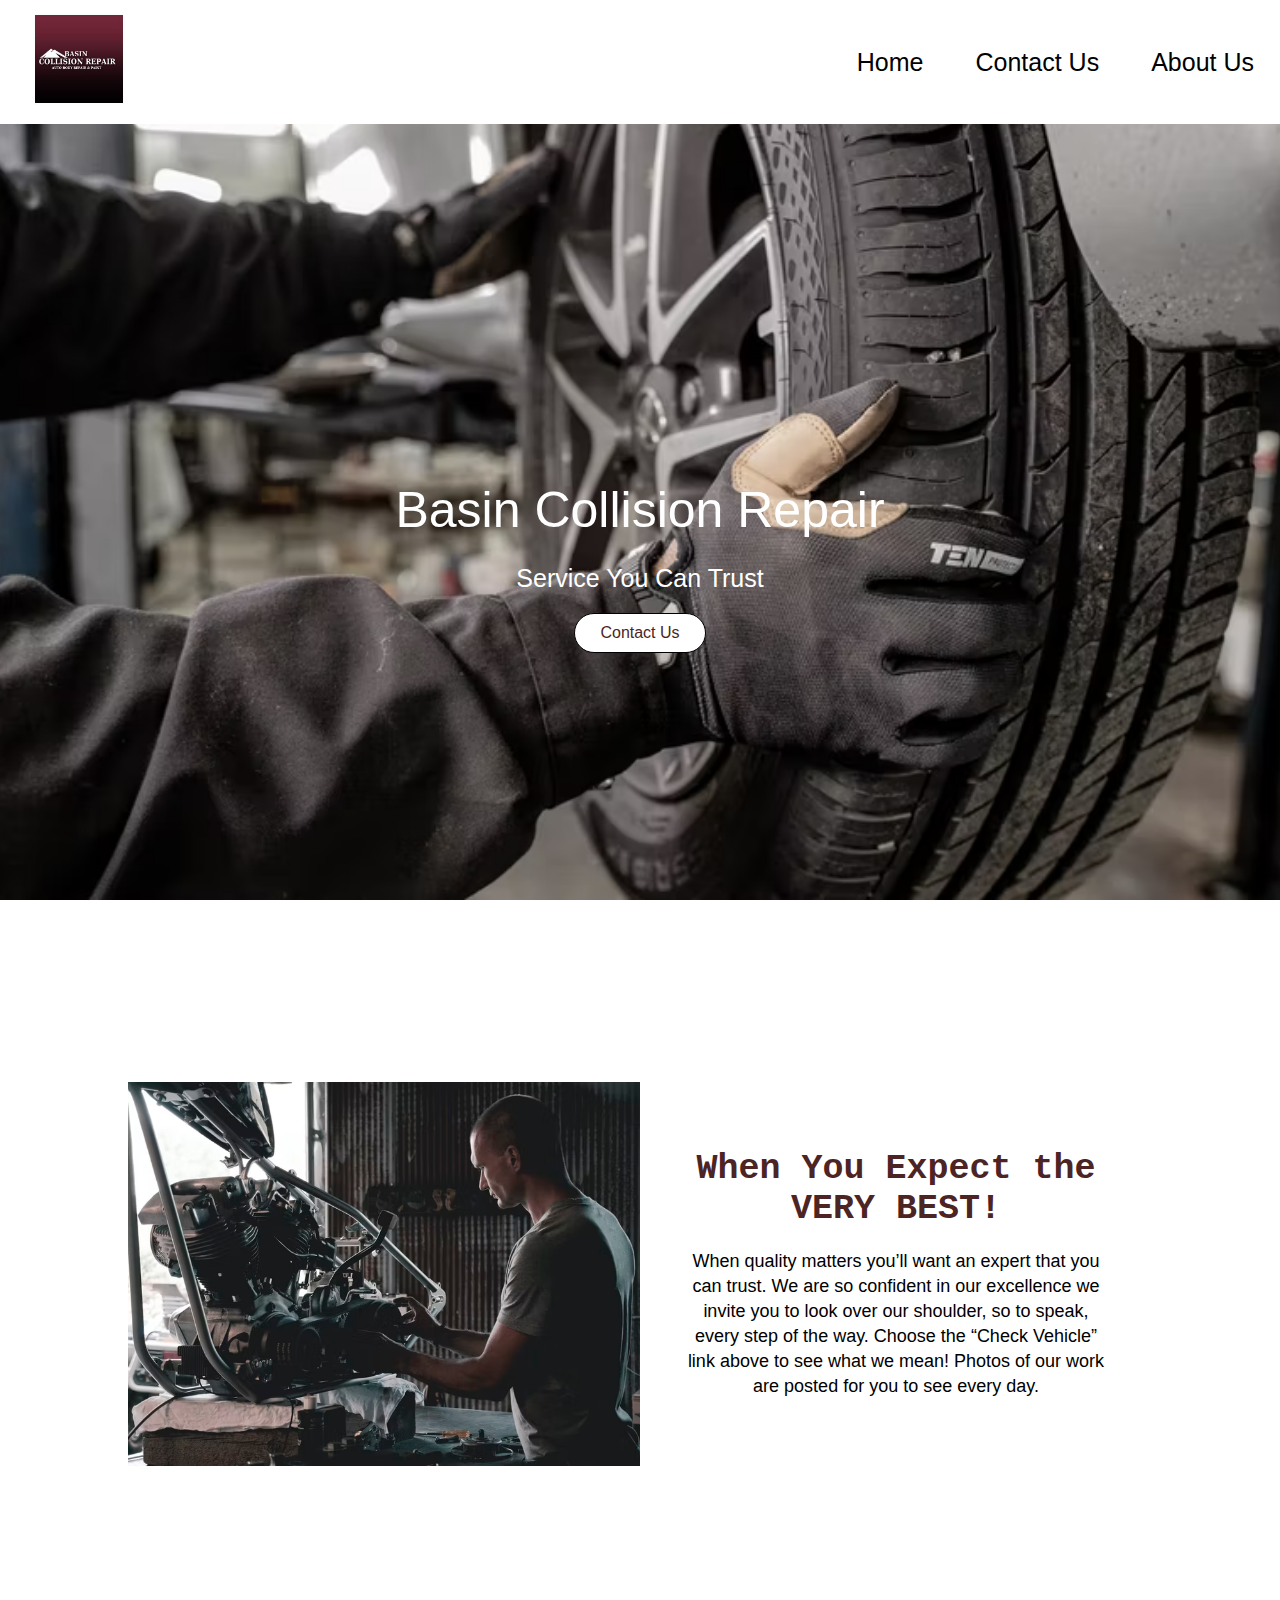
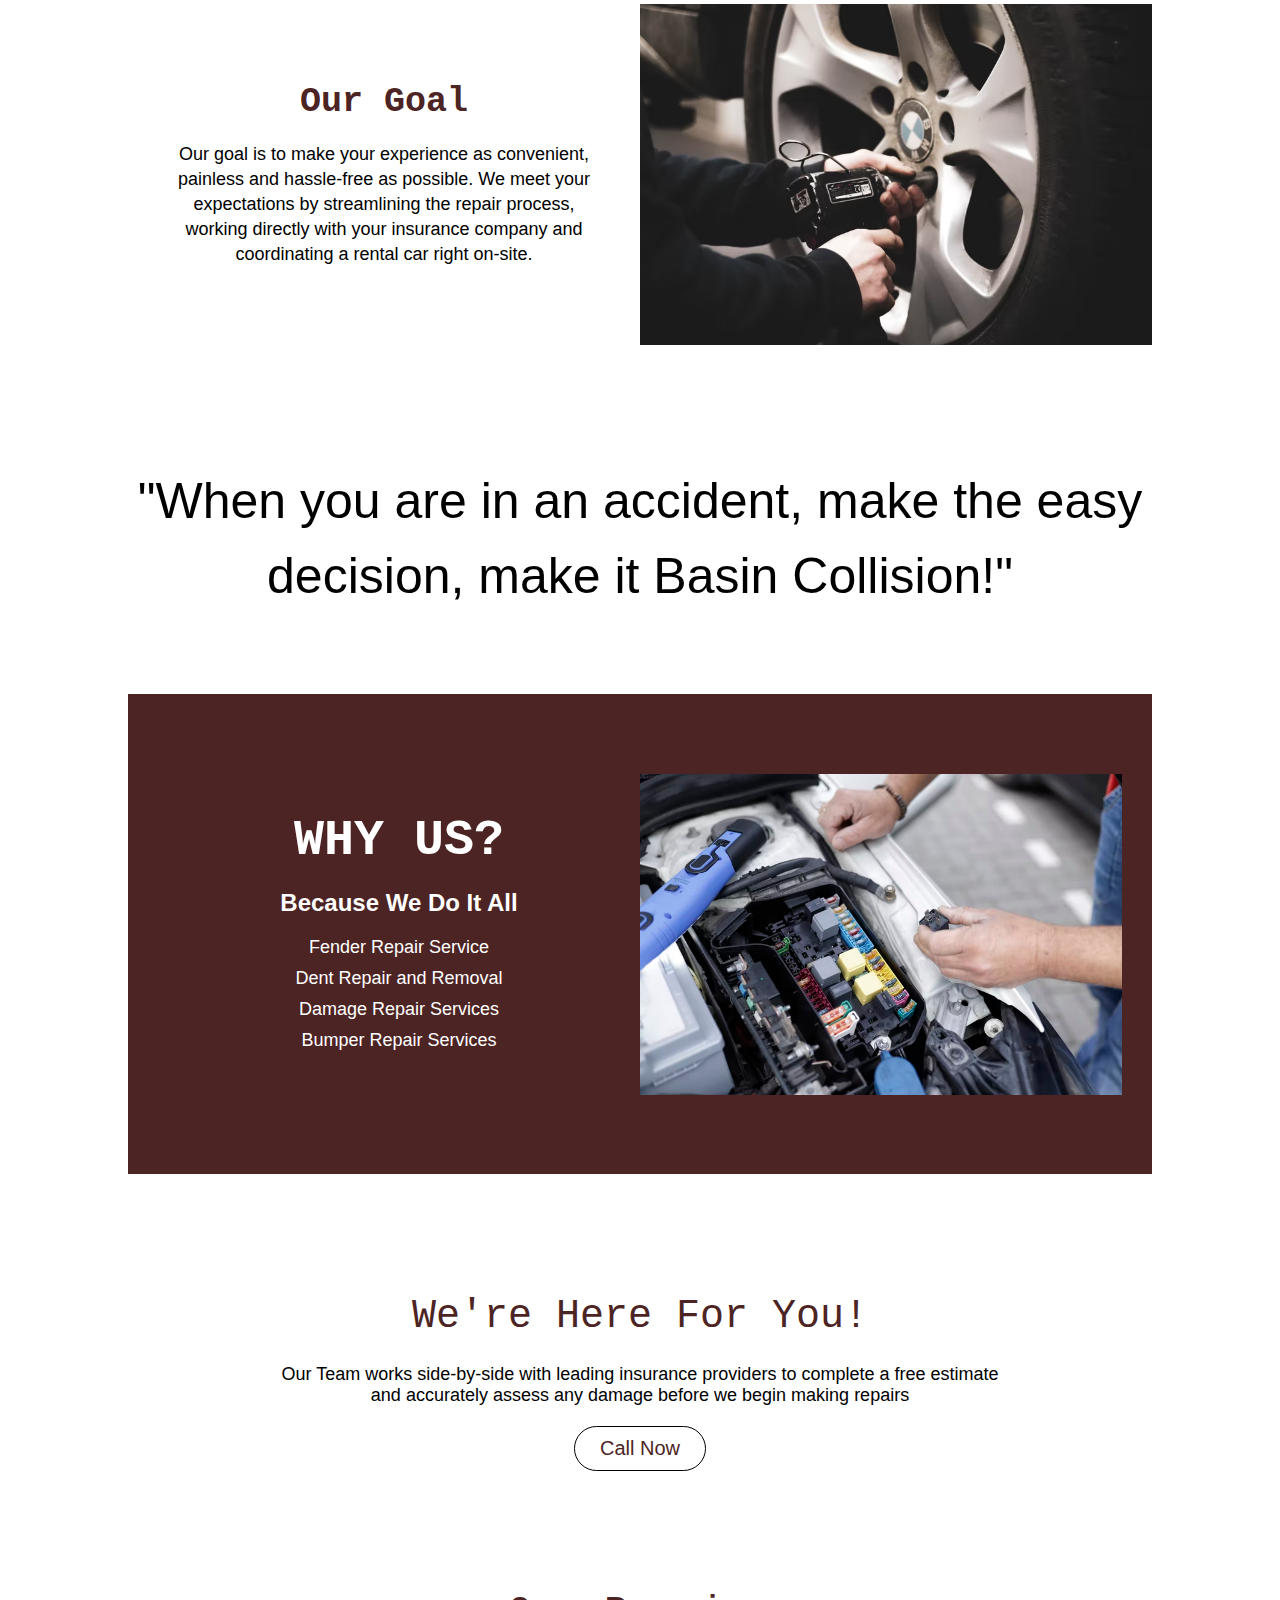
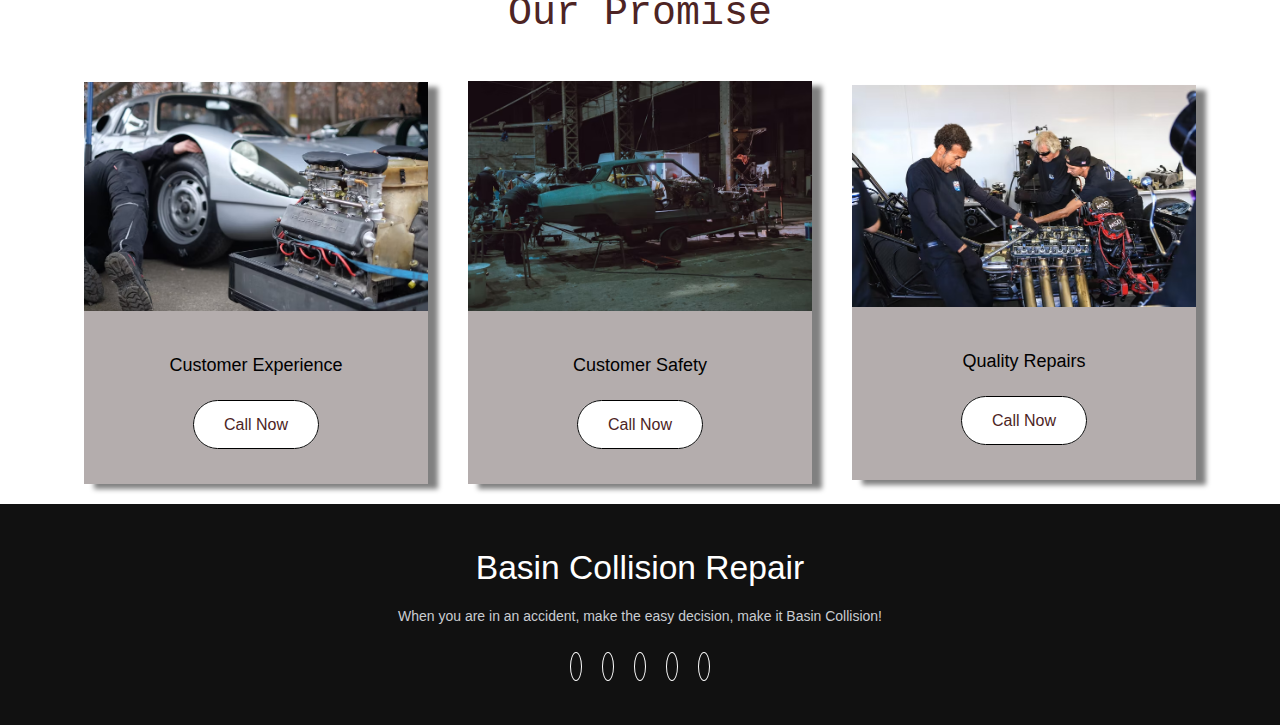
==== index.html @ 4a4c816e "initail start for basin collision" ====
<!DOCTYPE html>
<html lang="en">
<head>
  <meta charset="UTF-8">
  <meta name="viewport" content="width=device-width, initial-scale=1.0">
  <link
      rel="stylesheet"
      href="https://cdnjs.cloudflare.com/ajax/libs/font-awesome/6.0.0-beta3/css/all.min.css"
      integrity="sha512-Fo3rlrZj/k7ujTnHg4CGR2D7kSs0v4LLanw2qksYuRlEzO+tcaEPQogQ0KaoGN26/zrn20ImR1DfuLWnOo7aBA=="
      crossorigin="anonymous"
      referrerpolicy="no-referrer"
    />
  <link rel="stylesheet" href="./style.css">
  <title>Basin Collision</title>
</head>
<body>
    <!-- Navbar Start -->
    <nav class="navbar">
      <div class="brand-title">
        <a href="./index.html"><img src="./images/logo1.jpg" alt="company logo"></a>
      </div>
      <a href="#" class="toggle-button">
        <span class="bar"></span>
        <span class="bar"></span>
        <span class="bar"></span>
      </a>
      <div class="navbar-links">
        <ul>
          <li><a href="./index.html">Home</a></li>
          <li><a href="./contact.html">Contact Us</a></li>
          <li><a href="./contactus.html">About Us</a></li>
        </ul>
      </div>
    </nav>
    <!-- Navbar End -->

    <!-- Hero Start -->

    <section class="hero">
      <div class="hero-text">
        <h1>Basin Collision Repair</h1>
        <h4>Service You Can Trust</h4>
        <a href="./contact.html">Contact Us</a>
      </div>
    </section>

    <!-- Hero End -->

    <!-- Curls Start -->

    <section class="curls">
      <img src="./images/mechanic1.avif" alt="picture of hair extension">
      <div class="curls-text">
        <h2>When You Expect the VERY BEST!</h2>
       <p>
        When quality matters you’ll want an expert that you can trust. We are so confident in our excellence we invite you to look over our shoulder, so to speak, every step of the way. Choose the “Check Vehicle” link above to see what we mean! Photos of our work are posted for you to see every day.
       </p>
      </div>
    </section>

    <!-- Curls End -->

    <!-- Our Story Start -->

    <section class="curls">
      <div class="curls-text">
        <h2>Our Goal</h2>
        <p>
          Our goal is to make your experience as convenient, painless and hassle-free as possible. We meet your expectations by streamlining the repair process, working directly with your insurance company and coordinating a rental car right on-site.
        </p>
      </div>
      <img src="./images/mechanic2.avif" alt="picture of hair extension">
    </section>

    <!-- Our Story End -->
    
    <!-- Mission Start -->

    <section class="mission">
      <h1>
        "When you are in an accident, make the easy decision, make it Basin Collision!"
      </h1>
    </section>

    <!-- Mission End -->


    <!-- Why Us Start -->
    
    <section class="why">
      <div class="why-text">
        <h2>WHY US?</h2>
        <h4>Because We Do It All</h4>
        <ul>
          <li>Fender Repair Service</li>
          <li>Dent Repair and Removal</li>
          <li>Damage Repair Services</li>
          <li>Bumper Repair Services</li>
        </ul>
      </div>
      <img src="./images/mechanic3.avif" alt="extension picture">
    </section>

    <!-- Why Us End -->

    <!-- Uintah Basin Start -->

    <section class="basin">
      <h2>We're Here For You!</h2>
      <p>
        Our Team works side-by-side with leading insurance providers to complete a free estimate and accurately assess any damage before we begin making repairs 
      </p>
      <a href="tel:435-789-7568">Call Now</a>
    </section>

    <!-- Uintah Basin End -->

    <!-- Our Products Start -->
    <h1 class="header">Our Promise</h1>
    <section class="product">
      <div class="products">
        <img src="./images/promise1.avif" alt="">
        <p>Customer Experience</p>
        <a href="tel:435-789-7568">Call Now</a>
      </div>
      <div class="products">
        <img src="./images/promise2.avif" alt="">
        <p>Customer Safety</p>
        <a href="tel:435-789-7568">Call Now</a>
      </div>
      <div class="products">
        <img src="./images/promise3.avif" alt="">
        <p>Quality Repairs</p>
        <a href="tel:435-789-7568">Call Now</a>
      </div>
    </section>

    <!-- Our Products Start -->

    <!-- Start Footer -->

  <footer id="footer">
    <div class="footer-content">
      <h3>Basin Collision Repair</h3>
      <p>
        When you are in an accident, make the easy decision, make it Basin Collision!
      </p>
      <ul class="socials">
        <li><a href="tel:435-789-7568"><i class="fas fa-phone-square-alt"></i></a></li>
        <li><a href="mailto:basincollision@gmail.com"><i class="fas fa-envelope-square"></i></a></li>
        <li><a href="#"><i class="fa-brands fa-instagram-square"></i></a></li>
        <li><a href="https://www.facebook.com/musicforlifeannette"><i class="fab fa-facebook-square"></i></a></li>
        <li><a href="https://www.google.com/maps/place/671+W+100+N,+Vernal,+UT+84078/@40.4567108,-109.5429823,17z/data=!3m1!4b1!4m5!3m4!1s0x8745623e990aa037:0x88b49dbb4429c154!8m2!3d40.4567067!4d-109.5407936"><i class="fas fa-map-marked-alt"></i></a></li>
     </ul>
    </div>

   </div>
  </footer>

  <!-- End Footer -->
  <script src="./app.js"></script>
</body>
</html>
---- style.css ----
@import url(https://fonts.googleapis.com/css?family=Montserrat:400,700);

* {
  margin: 0;
  padding: 0;
  box-sizing: border-box;
  font-family: sans-serif;
}

/* Navbar Responsive */

.navbar {
  display: flex;
  position: relative;
  justify-content: space-between;
  align-items: center;
  background-color: white;
  color: black;
}

.brand-title {
  font-size: 1.5rem;
  margin: 0.5rem;
}

.brand-title img {
  height: auto;
  margin-left: 20px;
  width: 8vw;
}

.navbar-links {
  height: 100%;
}

.navbar-links ul {
  display: flex;
  margin: 0;
  padding: 0;
  font-size: 18px;
}

.navbar-links li {
  list-style: none;
  padding: 10px;
}

.navbar-links li a {
  display: block;
  text-decoration: none;
  color: black;
  padding: 1rem;
  font-weight: 100;
  font-size: 25px;
}

.navbar-links li a:hover {
  color: rgba(0, 0, 0, 0.562);
}

.toggle-button {
  position: absolute;
  top: 2rem;
  right: 2rem;
  display: none;
  flex-direction: column;
  justify-content: space-between;
  width: 30px;
  height: 21px;
}

.toggle-button .bar {
  height: 3px;
  width: 100%;
  background-color: black;
  border-radius: 10px;
}

@media (max-width: 800px) {

  .brand-title img {
    width: 80px;
  }

  .navbar {
    flex-direction: column;
    align-items: flex-start;
  }

  .toggle-button {
    display: flex;
  }

  .navbar-links {
    display: none;
    width: 100%;
  }

  .navbar-links ul {
    width: 100%;
    flex-direction: column;
  }

  .navbar-links ul li {
    text-align: center;
  }

  .navbar-links ul li a {
    padding: 0.5rem 1rem;
  }

  .navbar-links.active {
    display: flex;
  }

  .contact-me {
    flex-wrap: wrap;
  }
  .hero-img h1 {
    font-size: 35px;
  }
}

/* NavBar Responsive End */

/* Hero Image Start */

.hero {
  background-image: url(./images/hero.avif);
  height: 100vh;
  width: auto;
  background-size: cover;
  background-position: center;
  background-attachment: fixed;
  display: flex;
  justify-content: center;
  align-items: center;
}

.hero-text {
  display: flex;
  justify-content: center;
  align-items: center;
  flex-direction: column;
  text-align: center;
}

.hero-text h1 {
  text-align: center;
  font-size: 50px;
  font-weight: 100;
  margin-bottom: 25px;
  color: white;
}

.hero-text h4 {
  text-align: center;
  font-size: 25px;
  font-weight: 100;
  margin-bottom: 20px;
  color: white;
  padding: 0 25px;
}

.hero-text a {
  border: 1px solid black;
  color: rgb(77, 36, 36);
  padding: 10px 25px;
  background-color: white;
  text-decoration: none;
  border-radius: 25px;
  margin-bottom: 15px;
  transition: 1s ease all;
}

.hero-text a:hover {
  color: white;
  background-color: black;
}

@media only screen and (max-width: 800px) {
  .hero {
    background-attachment: scroll;
  }
  .hero-text h1 {
    margin-top: 200px;
    font-size: 40px;
  }
}

/* Hero Image End */

/* Curls Start */

.curls {
  padding: 50px 0;
  width: 80%;
  margin: auto;
  display: flex;
  justify-content: center;
  align-items: center;
  flex: 0 0 auto;
}

.curls img {
  object-fit: contain;
  flex: 1;
  width: 50%;
  height: 400px;
}

.curls-text {
  display: flex;
  justify-content: center;
  align-items: center;
  flex-direction: column;
  flex: 1;
  padding: 0 40px;
  width: 50%;
}

.curls-text h2 {
  font-family: monospace;
  color: 2;
  font-size: 35px;
  margin-bottom: 20px;
  color: rgb(77, 36, 36);
  font-weight: 800;
  text-align: center;
}

.curls-text p {
  font-size: 18px;
  text-align: center;
  line-height: 25px;
}

@media only screen and (max-width: 600px) {
  .curls {
    flex-wrap: wrap;
  }
  .curls img {
    order: 1;
    width: 100%;
    display: block;
  }

  .curls-text {
    order: 2;
    text-align: center;
    width: 100%;
    display: block;
  }

  .curls-text h2 {
    margin-top: 20px;
  }
}

/* Curls End */

/* Mission Start */

.mission {
  display: flex;
  justify-content: center;
  align-items: center;
  width: 80%;
  margin: auto;
  padding: 40px 0;
}

.mission h1 {
  font-size: 50px;
  font-weight: 100;
  white-space: 5px;
  text-align: center;
  line-height: 75px;
}

/* Mission End */

/* Why Start */

.why {
  display: flex;
  justify-content: center;
  align-items: center;
  flex: 0 0 auto;
  width: 80%;
  margin: 40px auto;
  padding: 40px 30px;
  background-color: rgb(77, 36, 36);
}

.why-text {
  color: white;
  flex: 1;
  display: flex;
  justify-content: center;
  align-items: center;
  flex-direction: column;
  width: 50%;
}

.why img {
  flex: 1;
  height: 400px;
  object-fit: contain;
  width: 50%;
}

.why-text h2 {
  font-size: 50px;
  margin-bottom: 20px;
  font-family: monospace;
  text-align: center;
}

.why-text h4 {
  font-size: 24px;
  margin-bottom: 15px;
  text-align: center;
}

.why-text ul {
  list-style: none;
}

.why-text li {
  padding: 5px 0;
  font-size: 18px;
  text-align: center;
}

@media only screen and (max-width: 600px) {
  .why {
    flex-wrap: wrap;
  }

  .why img {
    width: 100%;
    display: block;
    order: 2;
  }

  .why-text {
    width: 100%;
    display: block;
    order: 1;
  }
}

/* Why End */

/* Basin Text Start */

.basin {
  display: flex;
  justify-content: center;
  align-items: center;
  flex-direction: column;
  margin: 40px auto;
  width: 80%;
  padding: 80px 50px;
}

.basin h2 {
  font-family: monospace;
  color: rgb(77, 36, 36);
  font-size: 40px;
  font-weight: 400;
  margin-bottom: 25px;
  text-align: center;
}

.basin p {
  width: 80%;
  font-size: 18px;
  text-align: center;
  margin-bottom: 20px;
}

.basin a {
  font-size: 20px;
  padding: 10px 25px;
  color: rgb(77, 36, 36);
  background-color: white;
  border: 1px solid black;
  border-radius: 25px;
  text-decoration: none;
}

/* Basin Text End */


/* Products Start */

.header {
  font-family: monospace;
  color: rgb(77, 36, 36);
  font-size: 40px;
  font-weight: 400;
  margin-bottom: 25px;
  text-align: center;
}

.product {
  width: 90%;
  margin: auto;
  display: flex;
  justify-content: center;
  align-items: center;
  flex-wrap: wrap;
}

.products {
  min-width: 300px;
  background-color: rgb(180, 173, 173);
  margin: 20px;
  text-align: center;
  flex: 1;
  padding-bottom: 50px;
  box-shadow: 10px 5px 5px grey;
}

.products img {
  width: 100%;
  max-height: 250px;
}

.products p {
  padding: 40px 0;
  font-size: 18px;
}

.products a {
  text-decoration: none;
  padding: 15px 30px;
  border: 1px solid black;
  border-radius: 35px;
  background-color: white;
  color: rgb(77, 36, 36);
}

/* Products End */

/* Before and After Start */

.transformation {
  margin: 40px 0;
}

.transformation h2 {
  font-family: monospace;
  color: rgb(245, 202, 210);
  font-size: 40px;
  font-weight: 400;
  margin-bottom: 25px;
  text-align: center;
}

.transformation h4 {
  font-size: 35px;
  text-align: center;
  font-weight: 200;
}

.transformation-container {
  display: flex;
  justify-content: center;
  align-items: center;
  width: 100%;
  margin: 30px auto;
  flex-wrap: wrap;
  background-color: rgba(245, 202, 210, 0.698);
  width: 80%;
}

.transformation-examples {
  display: flex;
  justify-content: center;
  align-items: center;
  padding: 30px;
  overflow: hidden;
}

.transformation-container img {
  max-width: 250px;
  width: 50%;
  margin: 10px;
  max-height: 300px;
  box-shadow: 10px 5px 5px grey;
}

@media only screen and (max-width: 600px) {
  .transformation-container {
    width: 100%;
  }
}

/* Before and After End */

/* Footer Responsive Start */

footer {
  right: 0;
  background: #111;
  height: auto;
  width: 100vw;
  padding-top: 40px;
  color: #fff;
}

.footer-content {
  display: flex;
  align-items: center;
  justify-content: center;
  flex-direction: column;
  text-align: center;
}

.footer-content h3 {
  font-size: 2.1rem;
  font-weight: 500;
  text-transform: capitalize;
  line-height: 3rem;
}

.footer-content p {
  max-width: 500px;
  margin: 10px auto;
  line-height: 28px;
  font-size: 14px;
  color: #cacdd2;
}

.footer-content p a {
  text-decoration: none;
  color: white;
}

.socials {
  list-style: none;
  display: flex;
  align-items: center;
  justify-content: center;
  margin: 1rem 0 3rem 0;
}

.socials li {
  margin: 0 10px;
}

.socials a {
  text-decoration: none;
  color: #fff;
  border: 1.1px solid white;
  padding: 5px;
  border-radius: 50%;
}

.socials a i {
  font-size: 1.1rem;
  width: 20px;
  transition: color 0.4s ease;
}

.socials a:hover i {
  color: rgb(77, 36, 36);
}

.footer-bottom {
  background: #000;
  width: 100vw;
  padding: 20px;
  padding-bottom: 40px;
  text-align: center;
}

.footer-bottom p {
  float: left;
  font-size: 14px;
  word-spacing: 2px;
  text-transform: capitalize;
}
.footer-bottom p a {
  color: #8943d9;
  font-size: 16px;
  text-decoration: none;
}
.footer-bottom span {
  text-transform: uppercase;
  opacity: 0.4;
  font-weight: 200;
}

/* Footer Responsive End */

/* Gallery HTML page Start */

/* Gallery Images Start */

.gallery {
  display: flex;
  justify-content: center;
  align-items: center;
  width: 90%;
  margin: auto;
  flex-wrap: wrap;
  padding: 20px 0;
}

.gallery img {
  width: 400px;
  height: 400px;
  object-fit: cover;
  padding: 10px 10px;
}

/* Gallery Images End */

/* Gallery HTML page End */


/* Contact Us Page Start */

/* Contact Me Start */

.mapouter {
  display: flex;
  justify-content: center;
  align-items: center;
  overflow: hidden;
  width: 50%;
  padding: 30px 30px;
}

.contact-text {
  text-align: center;
  margin: 40px auto;
  font-size: 40px;
  color: rgb(77, 36, 36);
}

.contact-me {
  margin: auto;
  width: 80%;
  display: flex;
  text-align: center;
  justify-content: center;
  background-color: rgb(77, 36, 36);
  padding: 50px 0;
  margin-bottom: 40px;
}

.contact-me__text {
  display: flex;
  justify-content: center;
  align-items: center;
  flex-direction: column;
  margin: 20px 40px;
  width: 50%;
  color: white;
}

.contact-me__text h4 {
  font-size: 30px;
  margin: 10px 10px;
}

.contact-me__text h5 {
  font-size: 25px;
}

.contact-me__text p {
  font-size: 18px;
  padding: 5px 5px;
}

.contact-me__text a {
  font-size: 18px;
  padding: 5px 0;
  text-decoration: none;
  cursor: pointer;
}

/* Contact Me End */

/* Form Box Start */

.form-text {
  display: flex;
  justify-content: center;
  align-items: center;
  flex-direction: column;
  width: 80%;
  margin: 0 auto 50px auto;
  padding: 20px 0;
  text-align: center;
}

.form-text h1 {
  font-size: 35px;
  margin-bottom: 15px;
  color: rgb(77, 36, 36);
}
.form-text h4 {
  margin-bottom: 10px;
  font-size: 20px;
}
.form-text p {
  text-align: center;
  font-size: 18px;
  margin-bottom: 10px;
}

.form-text p a {
  text-decoration: none;
  cursor: pointer;
  color: black;
}
/* .form-container {
  background-image: url(./images/contact-img.avif);
  background-position: center;
  background-size: cover;
  display: flex;
  justify-content: center;
  align-items: center;
}

.form {
  display: flex;
  justify-content: center;
  align-items: center;
  background-color: black;
  padding: 30px 20px;
  border: 1px solid black;
  border-radius: 20px;
}

.form label {
  font-size: 18px;
}

.form input,
.form textarea {
  width: 100%;
  padding: 10px 20px;
  border-radius: 25px;
} */

@media only screen and (max-width: 600px) {
  .contact-me {
    width: 100%;
  }
}

/* Form Box New Start */

form { max-width:420px; margin:50px auto; }

.feedback-input {
  color:white;
  font-family: Helvetica, Arial, sans-serif;
  font-weight:500;
  font-size: 18px;
  border-radius: 5px;
  line-height: 22px;
  background-color: black;
  border:2px solid #CC6666;
  transition: all 0.3s;
  padding: 13px;
  margin-bottom: 15px;
  width:100%;
  box-sizing: border-box;
  outline:0;
}

.feedback-input:focus { border:2px solid #CC4949; }

textarea {
  height: 150px;
  line-height: 150%;
  resize:vertical;
}

[type="submit"] {
  font-family: 'Montserrat', Arial, Helvetica, sans-serif;
  width: 100%;
  background:#CC6666;
  border-radius:5px;
  border:0;
  cursor:pointer;
  color:white;
  font-size:24px;
  padding-top:10px;
  padding-bottom:10px;
  transition: all 0.3s;
  margin-top:-4px;
  font-weight:700;
}
[type="submit"]:hover { background:#CC4949; }

/* Form Box New End */

/* Form Box End */

/* Contact Us Page End */
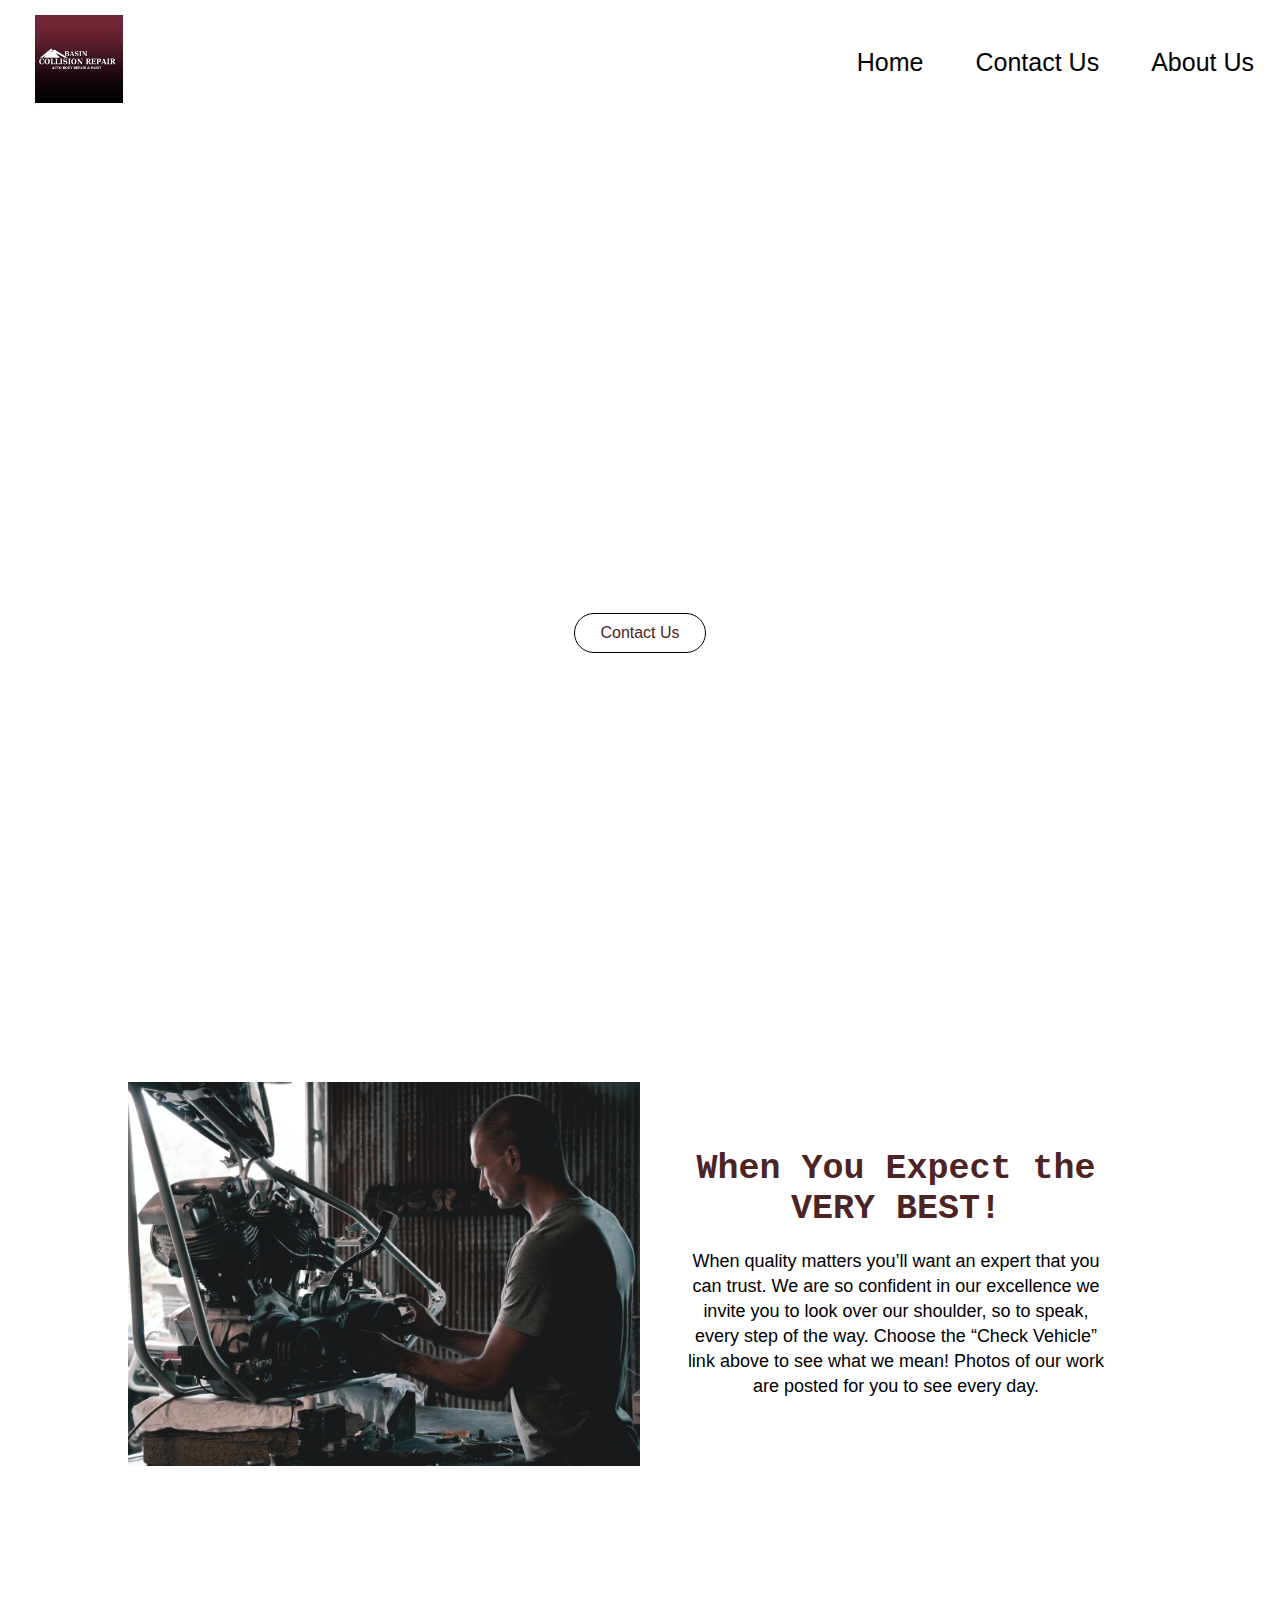
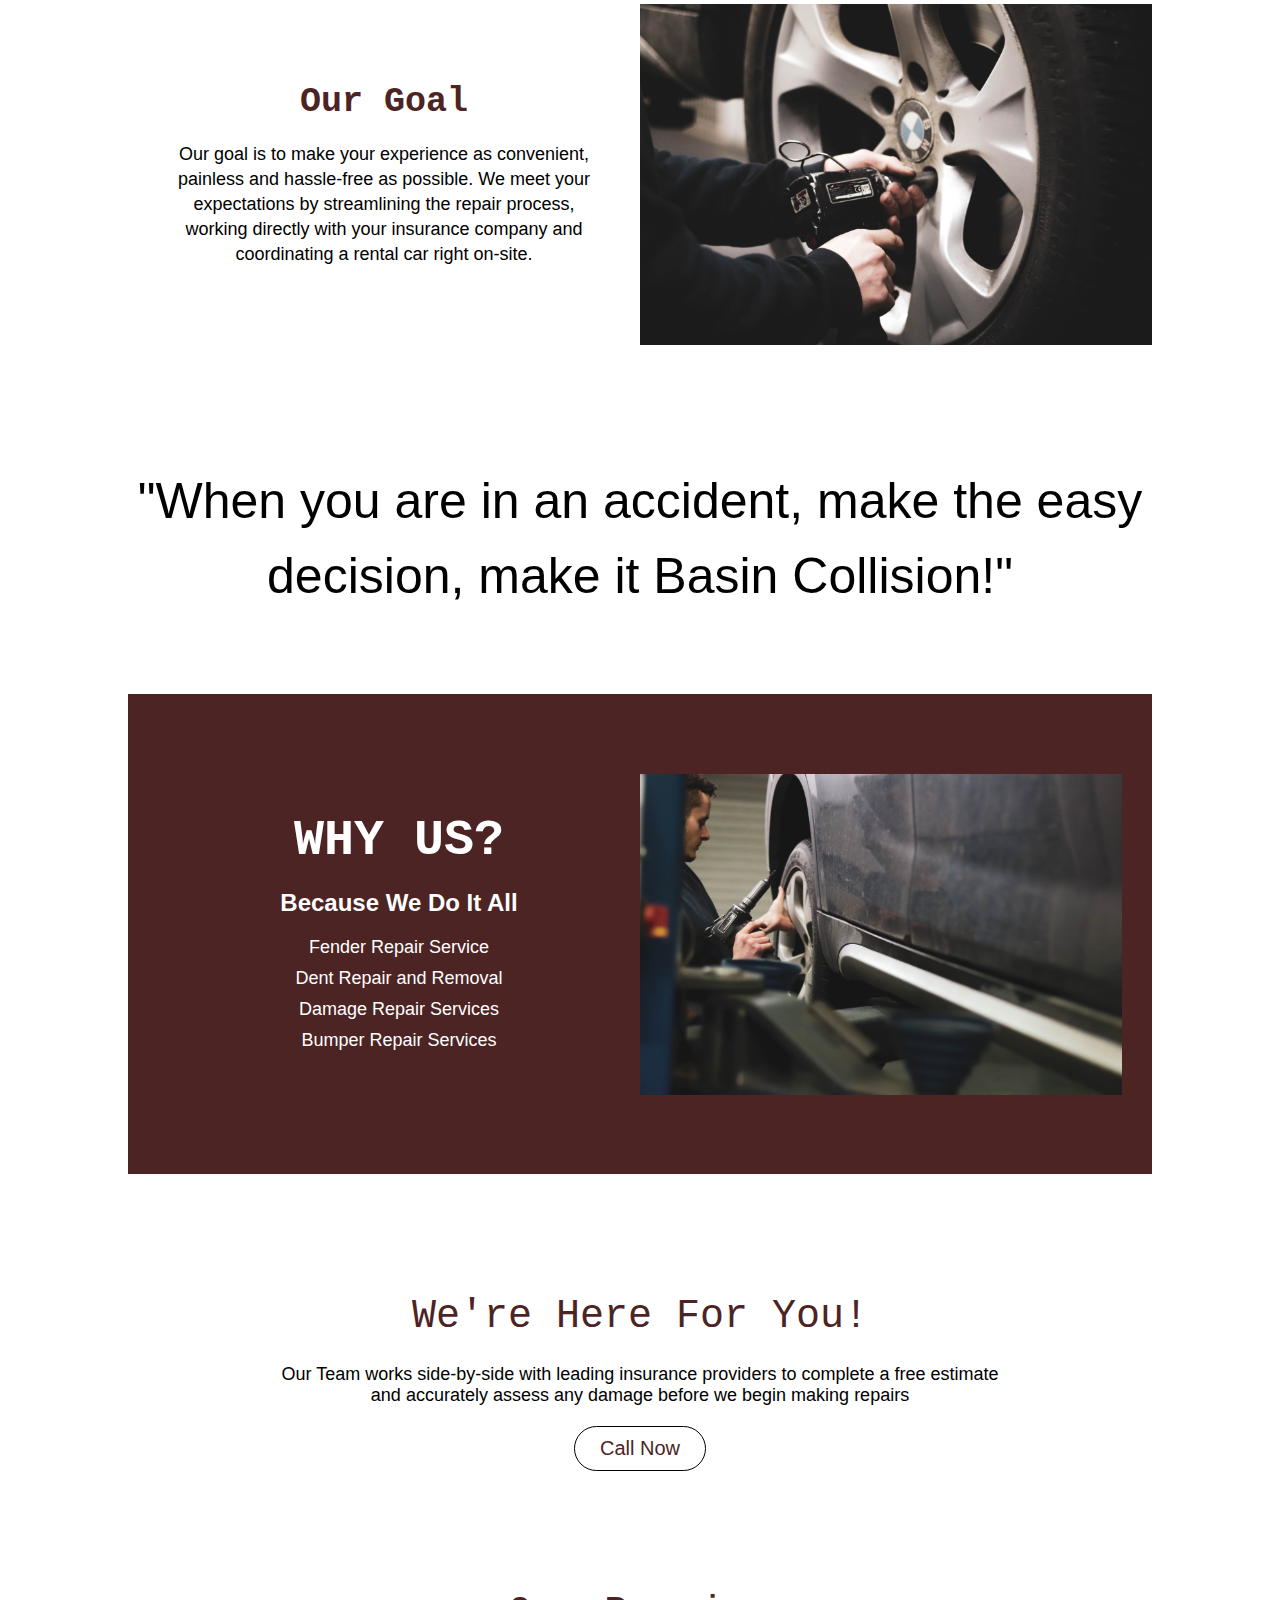
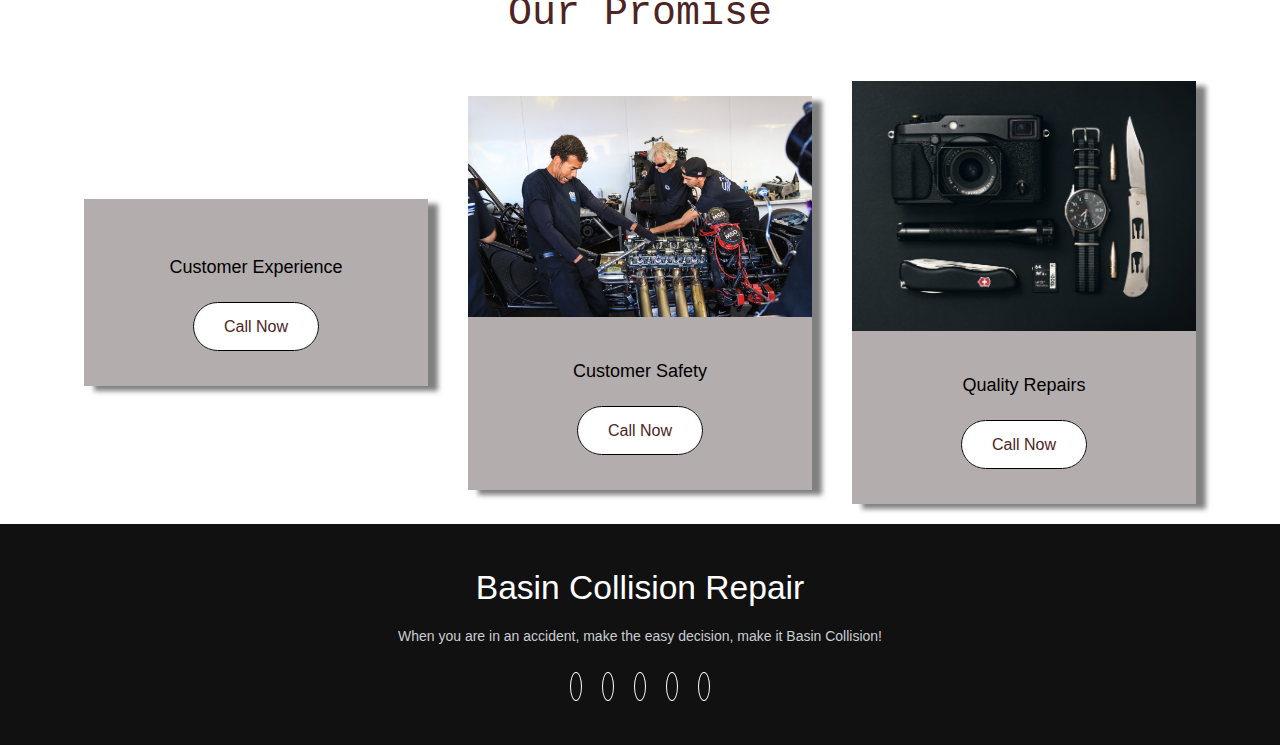
==== commit 0ded28c3: "fixed images" ====
--- a/index.html
+++ b/index.html
@@ -49,7 +49,7 @@
     <!-- Curls Start -->
 
     <section class="curls">
-      <img src="./images/mechanic1.avif" alt="picture of hair extension">
+      <img src="./images/mechanic1.jpg" alt="picture of hair extension">
       <div class="curls-text">
         <h2>When You Expect the VERY BEST!</h2>
        <p>
@@ -69,7 +69,7 @@
           Our goal is to make your experience as convenient, painless and hassle-free as possible. We meet your expectations by streamlining the repair process, working directly with your insurance company and coordinating a rental car right on-site.
         </p>
       </div>
-      <img src="./images/mechanic2.avif" alt="picture of hair extension">
+      <img src="./images/mechanic2.jpg" alt="picture of hair extension">
     </section>
 
     <!-- Our Story End -->
@@ -98,7 +98,7 @@
           <li>Bumper Repair Services</li>
         </ul>
       </div>
-      <img src="./images/mechanic3.avif" alt="extension picture">
+      <img src="./images/whyus.jpg" alt="extension picture">
     </section>
 
     <!-- Why Us End -->
@@ -119,17 +119,17 @@
     <h1 class="header">Our Promise</h1>
     <section class="product">
       <div class="products">
-        <img src="./images/promise1.avif" alt="">
+        <img src="./images/product1.jpg" alt="" type="image/avif">
         <p>Customer Experience</p>
         <a href="tel:435-789-7568">Call Now</a>
       </div>
       <div class="products">
-        <img src="./images/promise2.avif" alt="">
+        <img src="./images/product2.jpg" alt="">
         <p>Customer Safety</p>
         <a href="tel:435-789-7568">Call Now</a>
       </div>
       <div class="products">
-        <img src="./images/promise3.avif" alt="">
+        <img src="./images/product3.jpg" alt="">
         <p>Quality Repairs</p>
         <a href="tel:435-789-7568">Call Now</a>
       </div>
--- a/style.css
+++ b/style.css
@@ -126,7 +126,7 @@
 /* Hero Image Start */
 
 .hero {
-  background-image: url(./images/hero.avif);
+  background-image: url(./images/hero.jpg);
   height: 100vh;
   width: auto;
   background-size: cover;
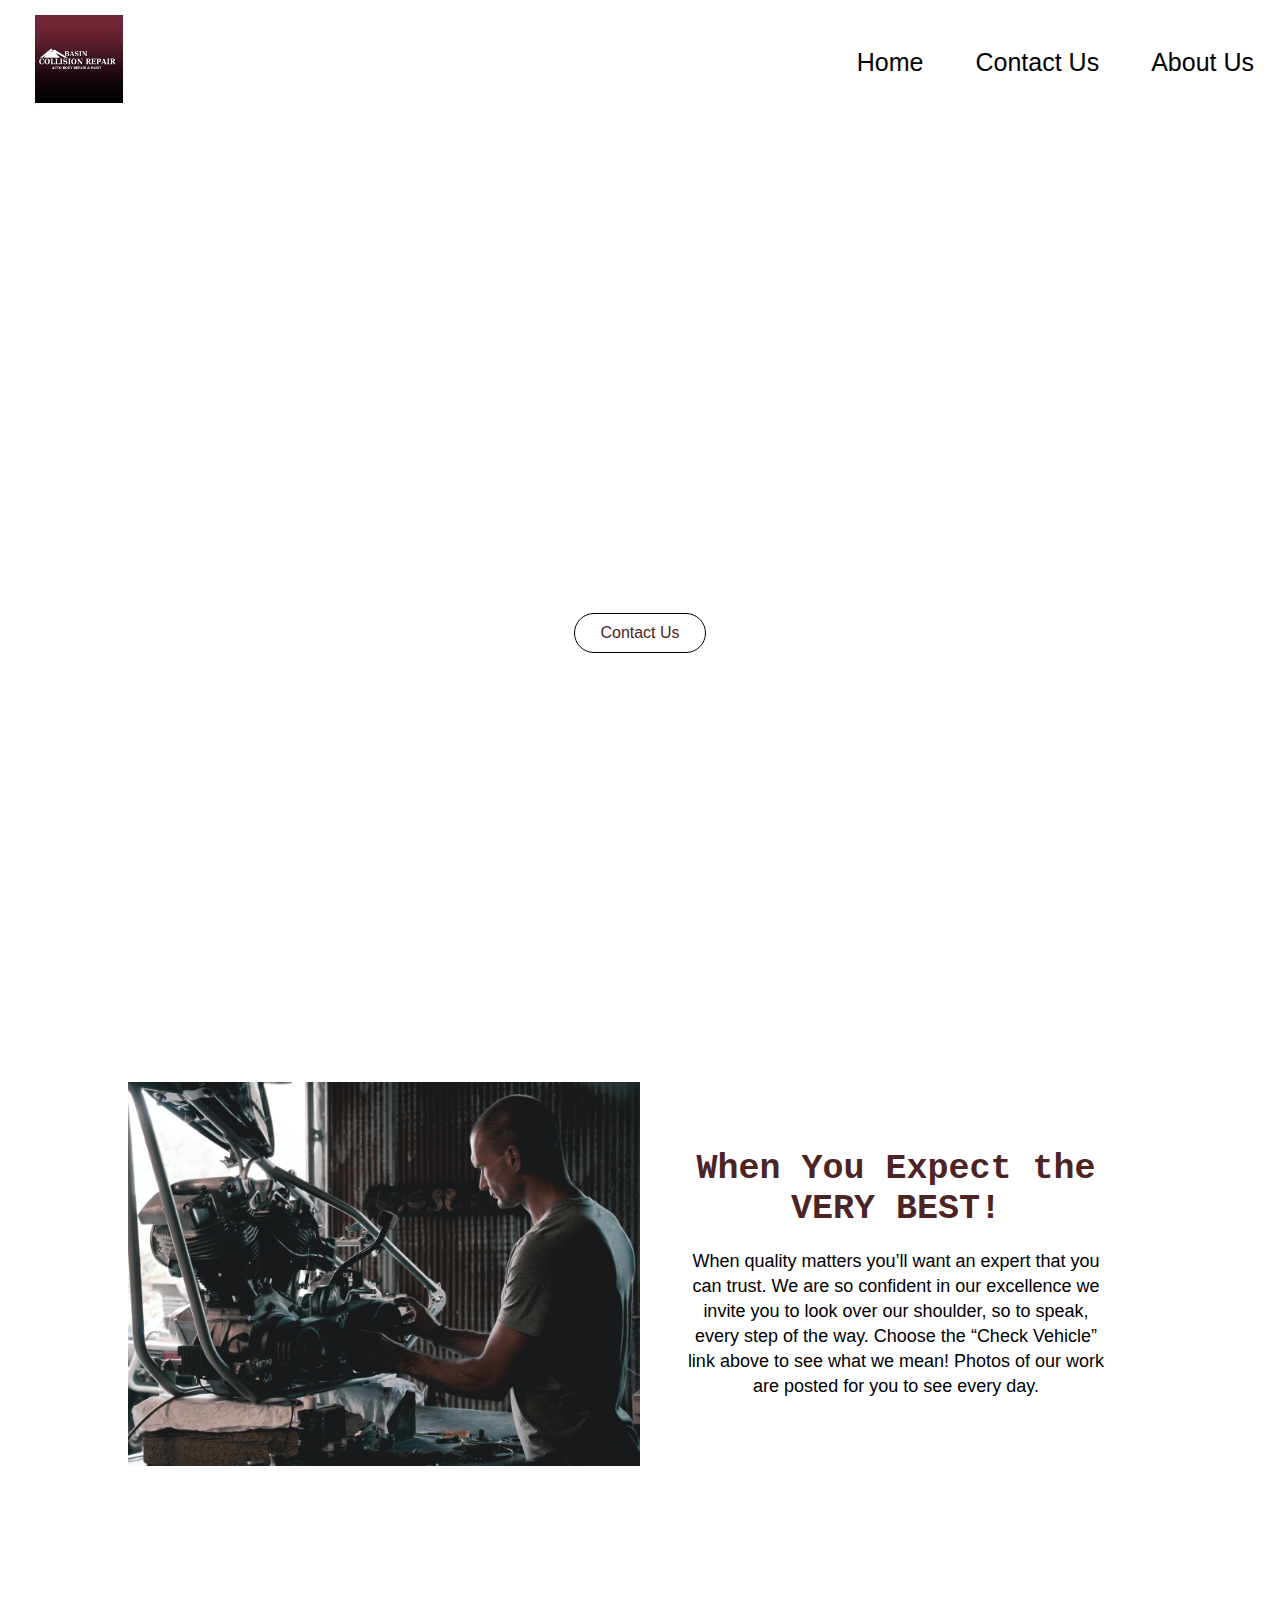
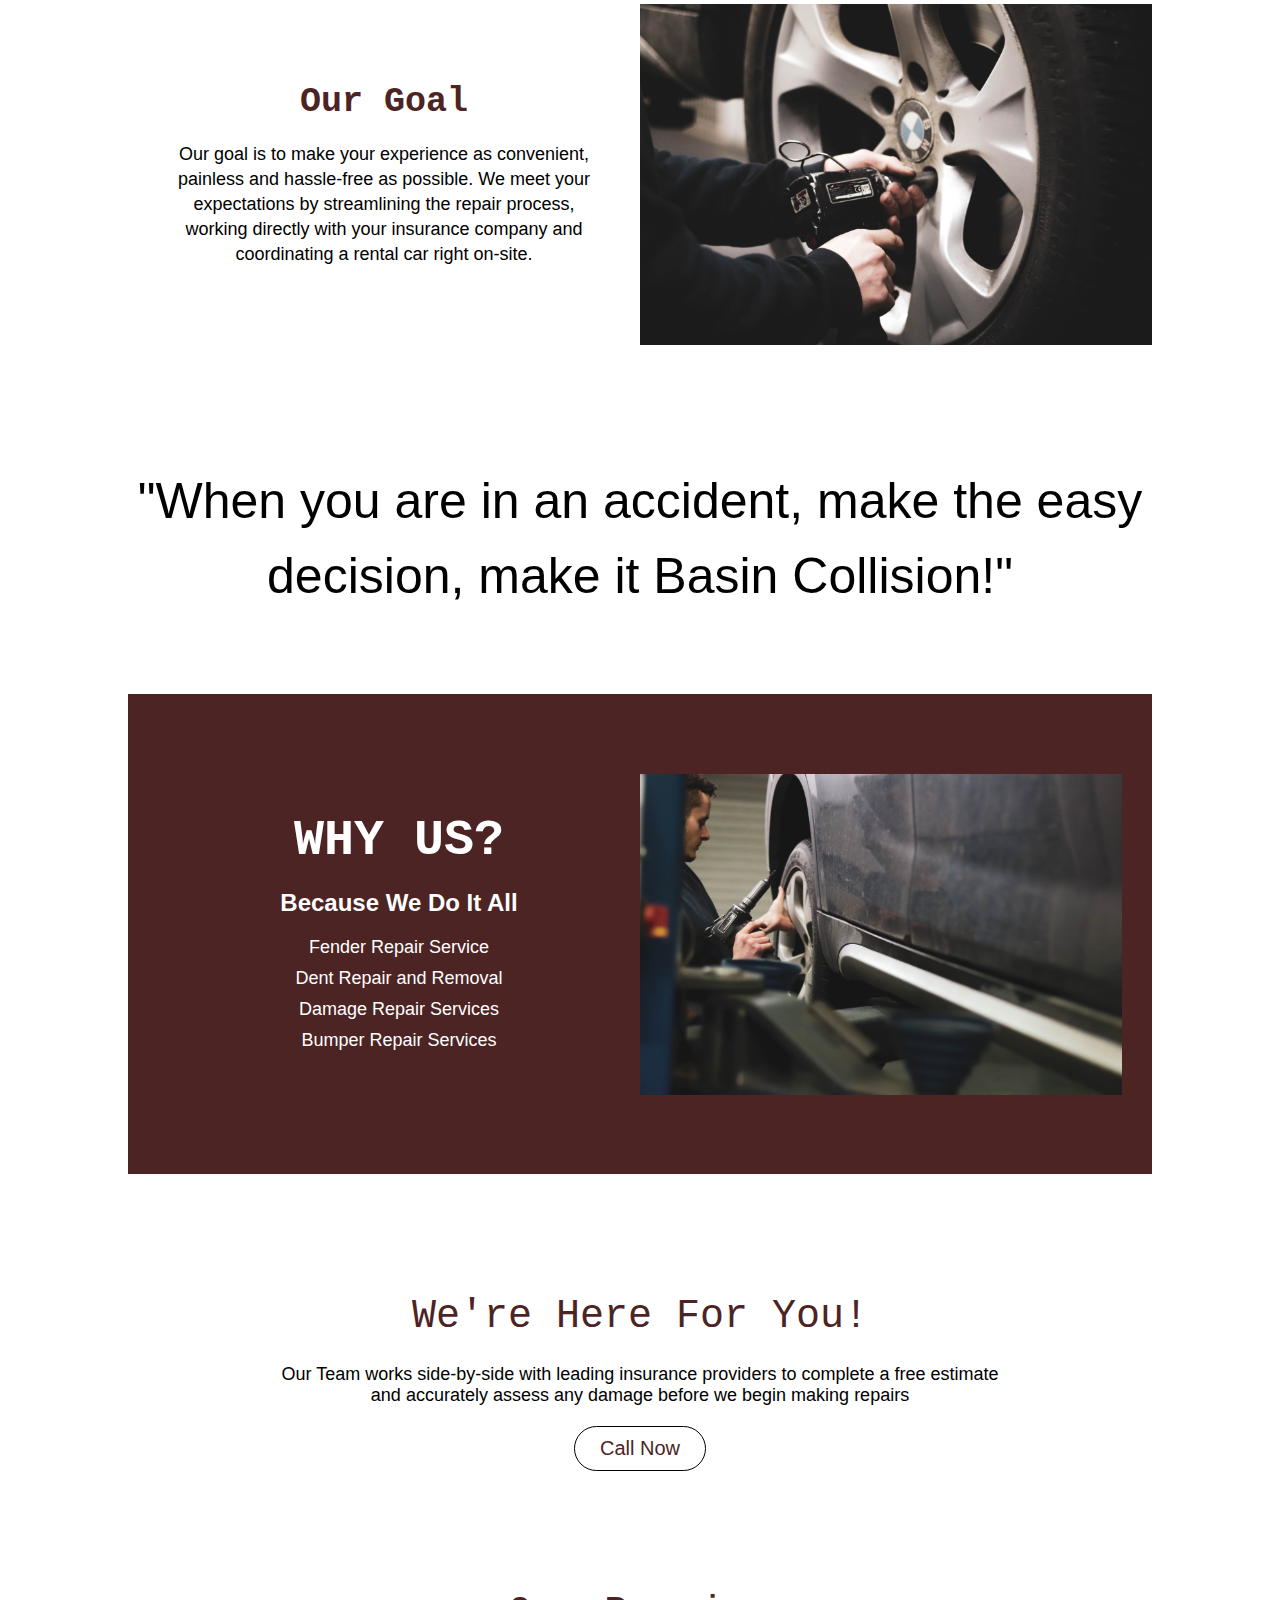
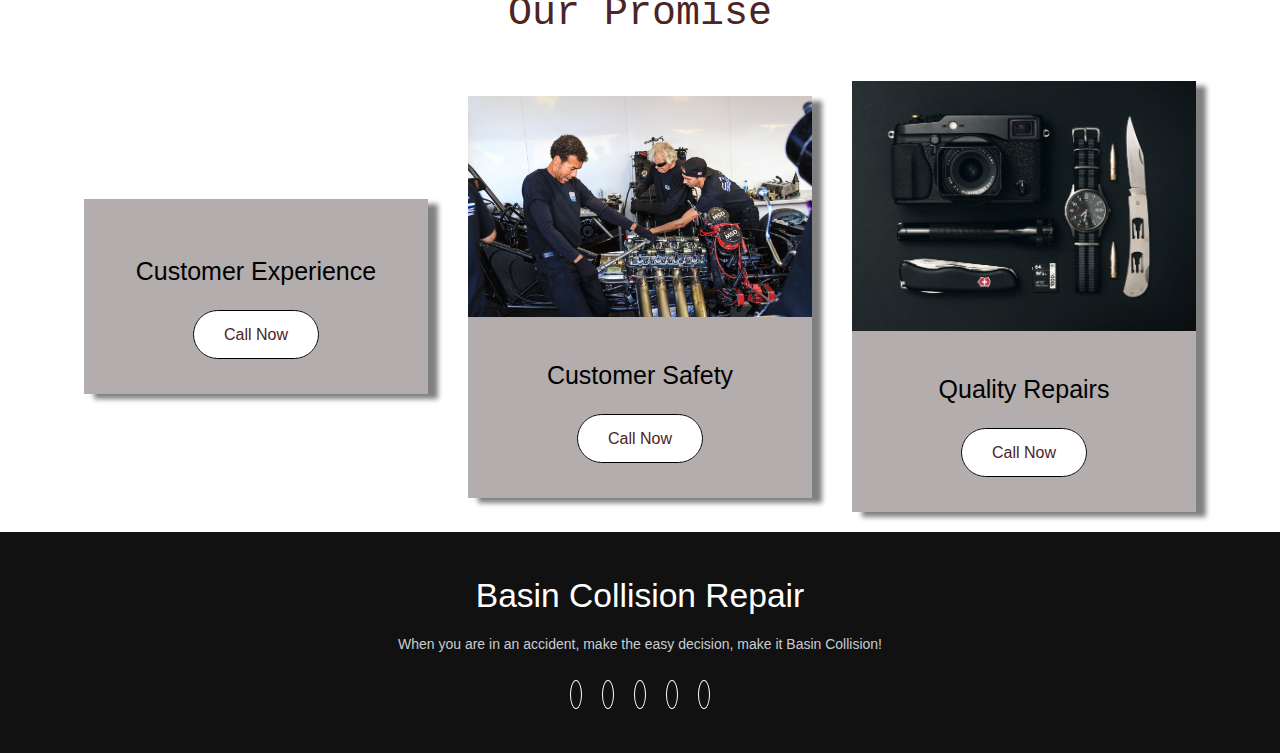
==== commit dad9eb00: "added a contact us page" ====
--- a/index.html
+++ b/index.html
@@ -15,6 +15,7 @@
 </head>
 <body>
     <!-- Navbar Start -->
+    
     <nav class="navbar">
       <div class="brand-title">
         <a href="./index.html"><img src="./images/logo1.jpg" alt="company logo"></a>
@@ -28,7 +29,7 @@
         <ul>
           <li><a href="./index.html">Home</a></li>
           <li><a href="./contact.html">Contact Us</a></li>
-          <li><a href="./contactus.html">About Us</a></li>
+          <li><a href="./about.html">About Us</a></li>
         </ul>
       </div>
     </nav>
@@ -150,7 +151,7 @@
         <li><a href="mailto:basincollision@gmail.com"><i class="fas fa-envelope-square"></i></a></li>
         <li><a href="#"><i class="fa-brands fa-instagram-square"></i></a></li>
         <li><a href="https://www.facebook.com/musicforlifeannette"><i class="fab fa-facebook-square"></i></a></li>
-        <li><a href="https://www.google.com/maps/place/671+W+100+N,+Vernal,+UT+84078/@40.4567108,-109.5429823,17z/data=!3m1!4b1!4m5!3m4!1s0x8745623e990aa037:0x88b49dbb4429c154!8m2!3d40.4567067!4d-109.5407936"><i class="fas fa-map-marked-alt"></i></a></li>
+        <li><a href="https://www.google.com/maps/dir//basin+collision/data=!4m6!4m5!1m1!4e2!1m2!1m1!1s0x874f89d67019b493:0xde6217bed3a2525a?sa=X&ved=2ahUKEwjYltz89N32AhVDa80KHY-3BqcQ9Rd6BAgxEAU"><i class="fas fa-map-marked-alt"></i></a></li>
      </ul>
     </div>
 
--- a/style.css
+++ b/style.css
@@ -178,7 +178,7 @@
   background-color: black;
 }
 
-@media only screen and (max-width: 800px) {
+@media only screen and (max-width: 600px) {
   .hero {
     background-attachment: scroll;
   }
@@ -235,6 +235,15 @@
   line-height: 25px;
 }
 
+.curls-text a {
+  margin-top: 25px;
+  text-decoration: none;
+  padding: 10px 25px;
+  border: 1px solid black;
+  border-radius: 25px;
+  color: rgb(77, 36, 36);
+}
+
 @media only screen and (max-width: 600px) {
   .curls {
     flex-wrap: wrap;
@@ -431,7 +440,7 @@
 
 .products p {
   padding: 40px 0;
-  font-size: 18px;
+  font-size: 25px;
 }
 
 .products a {
@@ -683,6 +692,7 @@
   padding: 5px 0;
   text-decoration: none;
   cursor: pointer;
+  color: black;
 }
 
 /* Contact Me End */
@@ -758,7 +768,13 @@
 
 /* Form Box New Start */
 
-form { max-width:420px; margin:50px auto; }
+form { 
+  max-width: 420px;
+  margin: 50px auto; 
+  background-color: black;
+  padding: 30px;
+  border-radius: 25px;
+}
 
 .feedback-input {
   color:white;
@@ -804,6 +820,26 @@
 
 /* Form Box New End */
 
-/* Form Box End */
-
 /* Contact Us Page End */
+
+/* About Us Page Start */
+
+/* About Us header Start */
+
+.about-header {
+  height: 20vh;
+  display: flex;
+  align-items: center;
+  justify-content: center;
+}
+
+.about-header h1{
+  font-size: 35px;
+  color: rgb(77, 36, 36);
+
+}
+
+/* About Us header End */
+
+/* About Us Page End */
+
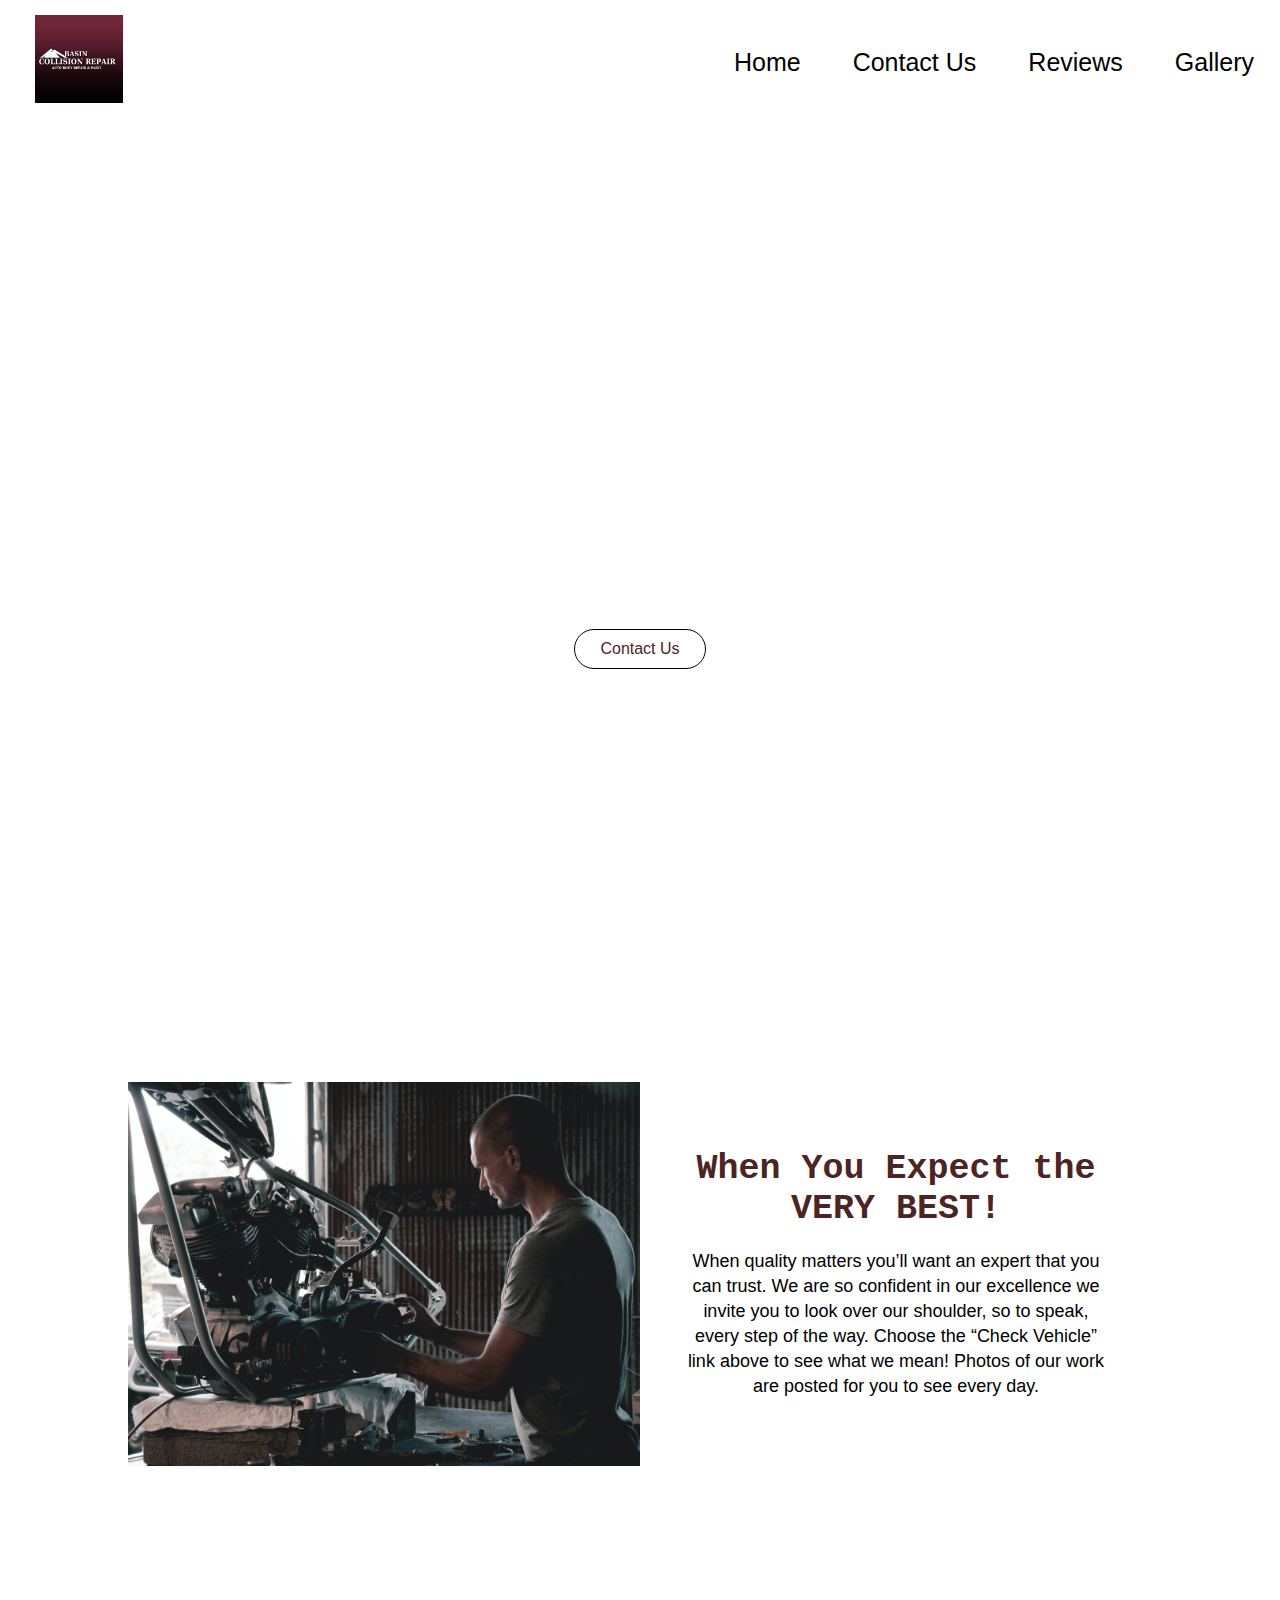
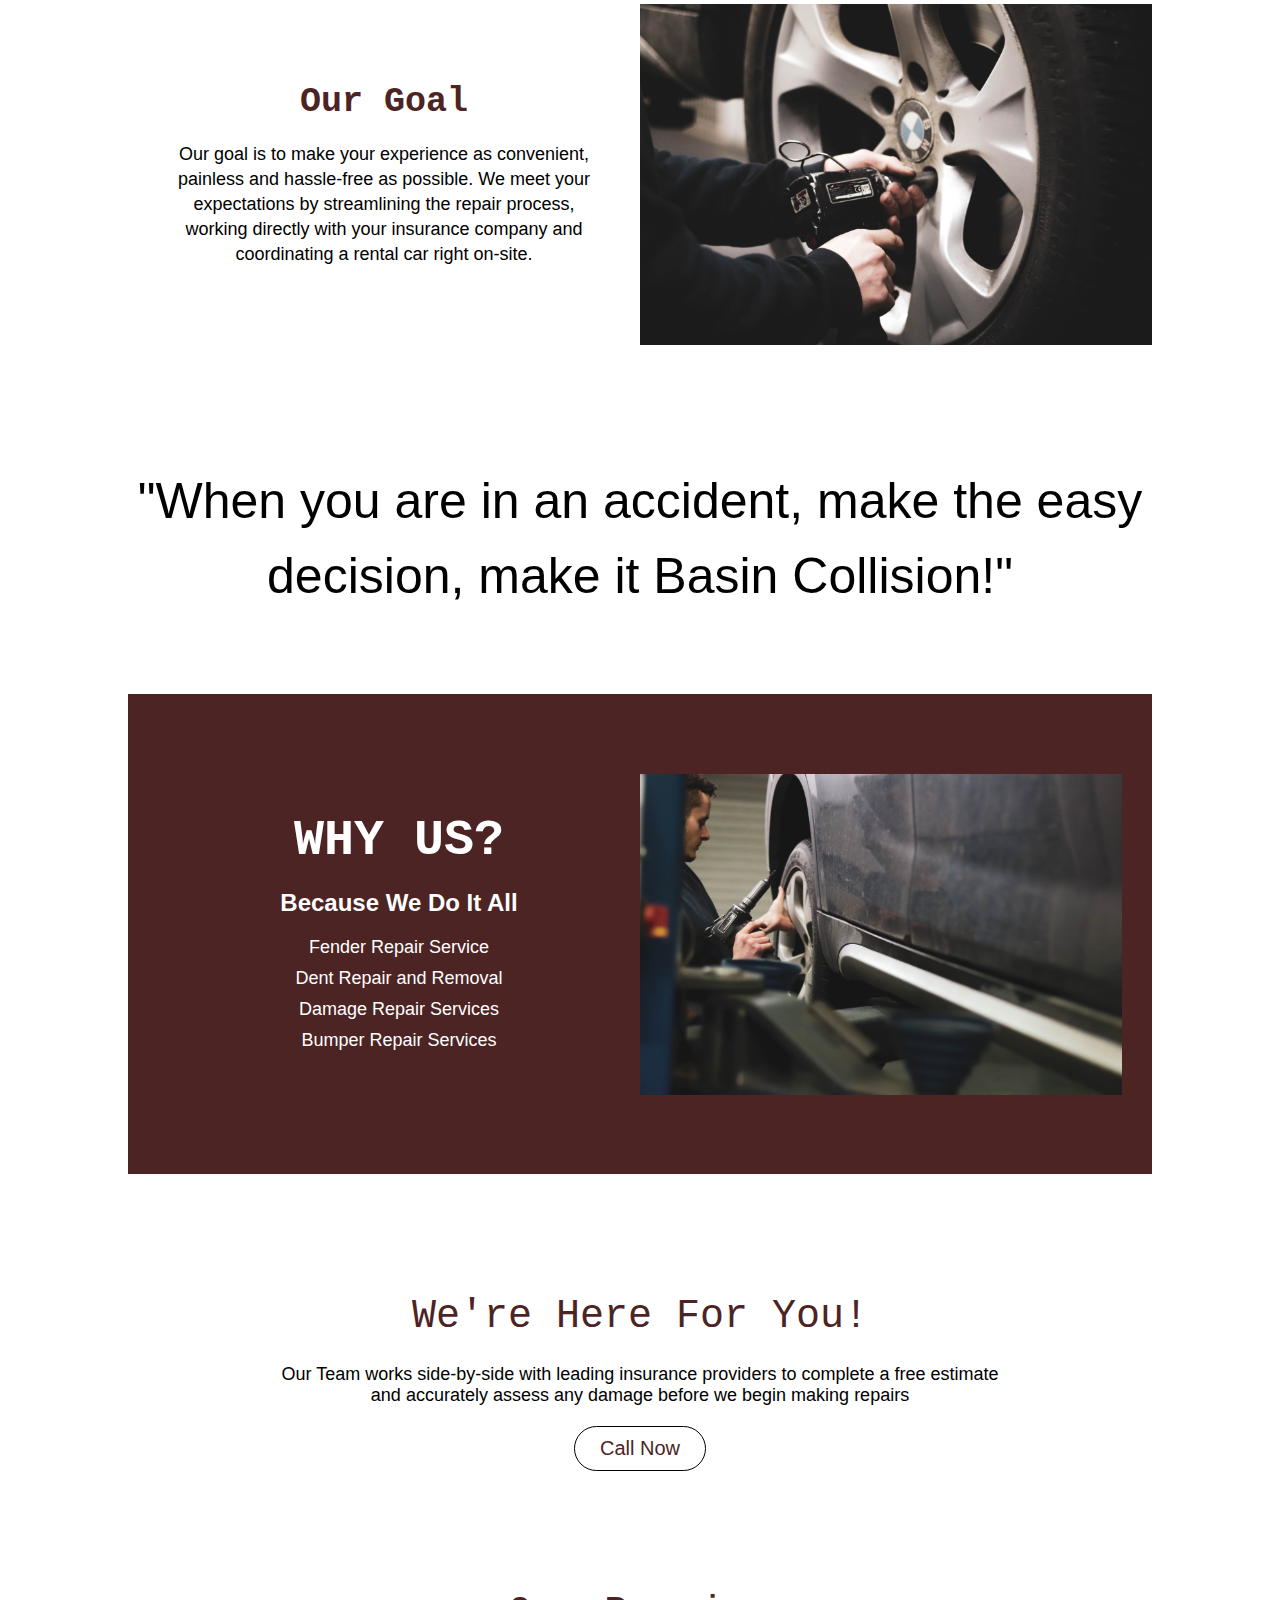
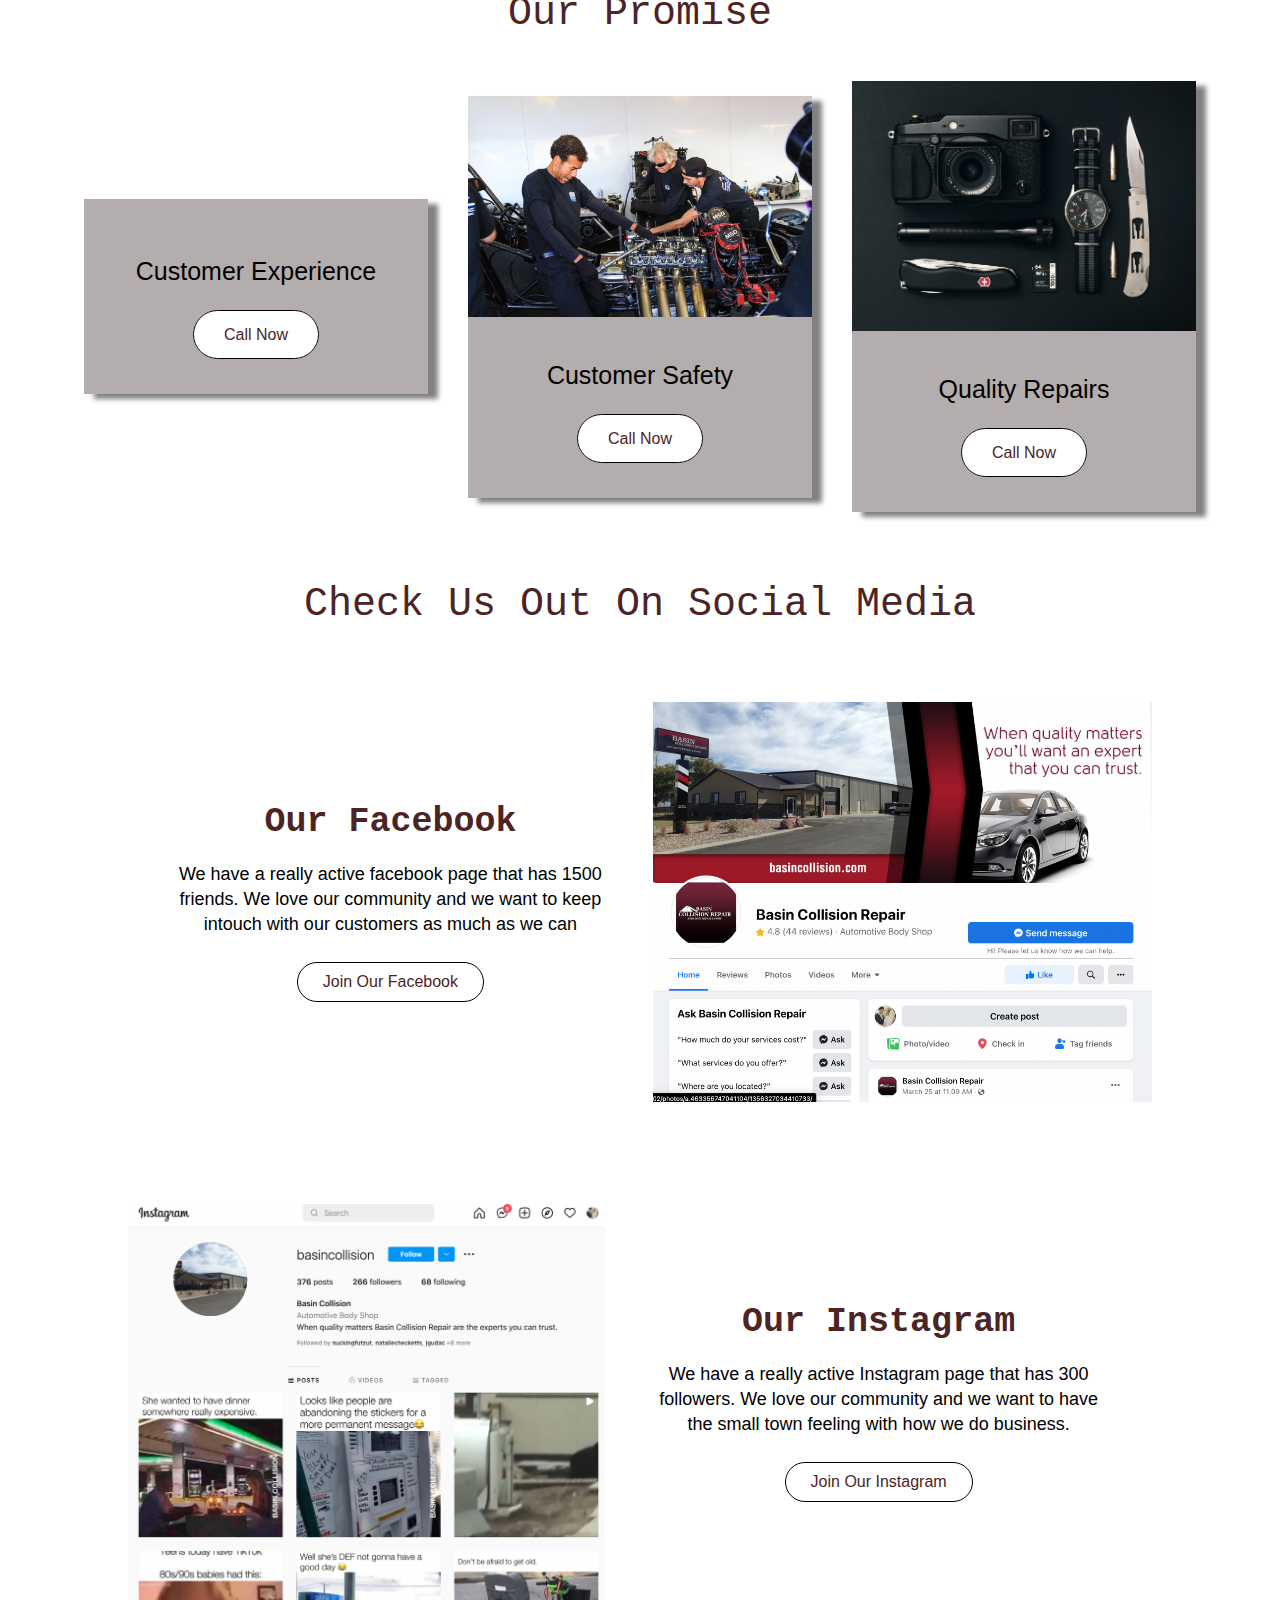
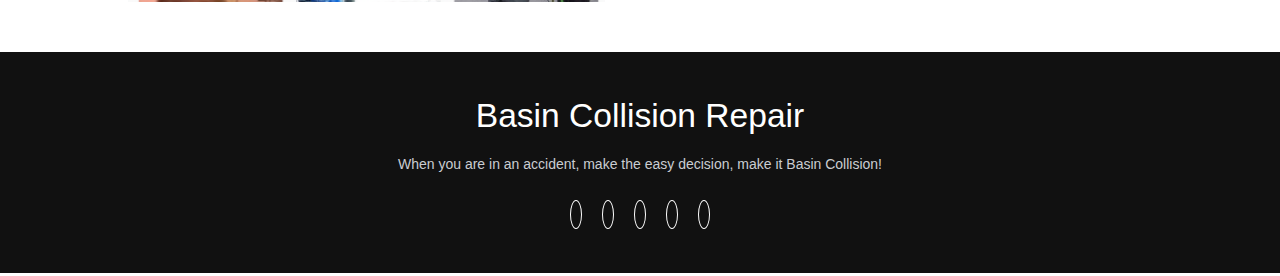
==== commit b3155a36: "added a reviews section" ====
--- a/index.html
+++ b/index.html
@@ -29,7 +29,9 @@
         <ul>
           <li><a href="./index.html">Home</a></li>
           <li><a href="./contact.html">Contact Us</a></li>
-          <li><a href="./about.html">About Us</a></li>
+          <li><a href="./about.html">Reviews</a></li>
+          <li><a href="./about.html">Gallery</a></li>
+
         </ul>
       </div>
     </nav>
@@ -138,6 +140,37 @@
 
     <!-- Our Products Start -->
 
+    <!-- Social Media Facebook Start -->
+
+    <h1 class="header">Check Us Out On Social Media</h1>
+    <section class="curls">
+      <div class="curls-text">
+        <h2>Our Facebook</h2>
+        <p>
+          We have a really active facebook page that has 1500 friends. We love our community and we want to keep intouch with our customers as much as we can
+        </p>
+        <a href="https://www.facebook.com/Basin-Collision-Repair-143230132387102/?ref=page_internal">Join Our Facebook</a>
+      </div>
+      <img src="./images/facebook.png" alt="picture of hair extension">
+    </section>
+
+    <!-- Social Media Facebooks End -->
+
+    <!-- Social Media instagram Start -->
+
+    <section class="curls">
+      <img src="./images/instagram.png" alt="picture of hair extension">
+      <div class="curls-text">
+        <h2>Our Instagram</h2>
+        <p>
+          We have a really active Instagram page that has 300 followers. We love our community and we want to have the small town feeling with how we do business.
+        </p>
+        <a href="https://www.instagram.com/basincollision/">Join Our Instagram</a>
+      </div>
+    </section>
+
+    <!-- Social Media instagram End -->
+
     <!-- Start Footer -->
 
   <footer id="footer">
--- a/style.css
+++ b/style.css
@@ -147,7 +147,7 @@
 
 .hero-text h1 {
   text-align: center;
-  font-size: 50px;
+  font-size: 70px;
   font-weight: 100;
   margin-bottom: 25px;
   color: white;
@@ -155,7 +155,7 @@
 
 .hero-text h4 {
   text-align: center;
-  font-size: 25px;
+  font-size: 35px;
   font-weight: 100;
   margin-bottom: 20px;
   color: white;
@@ -416,7 +416,8 @@
 
 .product {
   width: 90%;
-  margin: auto;
+  margin: 0 auto 50px auto;
+
   display: flex;
   justify-content: center;
   align-items: center;
@@ -822,24 +823,88 @@
 
 /* Contact Us Page End */
 
-/* About Us Page Start */
-
-/* About Us header Start */
+/* review Us Page Start */
+
+/* review Us header Start */
 
 .about-header {
-  height: 20vh;
-  display: flex;
-  align-items: center;
-  justify-content: center;
+  display: flex;
+  align-items: center;
+  justify-content: center;
+  flex-direction: column;
 }
 
 .about-header h1{
   font-size: 35px;
   color: rgb(77, 36, 36);
-
-}
-
-/* About Us header End */
-
-/* About Us Page End */
-
+  margin: 40px 0 40px 0;
+}
+
+.about-header p{
+  font-size: 25px;
+  width: 60%;
+  margin: auto;
+  text-align: center;
+  
+}
+
+/* review Us header End */
+
+/* Review Container for the individuals Start */
+
+.about-container {
+  display: flex;
+  align-items: center;
+  justify-content: center;
+  width: 90%;
+  flex-wrap: wrap;
+  margin: 30px auto;
+}
+
+.about-container__customers {
+  display: flex;
+  align-items: center;
+  justify-content: center;
+  flex-direction: column;
+  width: 100%;
+  background-color: #f2f2f2;
+  padding: 25px 35px;
+  margin: 30px;
+}
+
+.about-container__customers h1{
+  font-size: 55px;
+  font-weight: 100;
+  border: 3px solid black;
+  padding: 30px;
+  border-radius: 50%;
+  margin-bottom: 30px;
+  background-color: white;
+}
+
+.stars i {
+  font-size: 25px;
+  color: #2590f4;
+  margin-bottom: 30px;
+}
+
+.about-container__customers p {
+  font-size: 20px;
+  text-align: center;
+  margin-bottom: 25px;
+}
+
+.about-container__customers h3{
+  color: #2590f4;
+}
+
+@media only screen and (max-width: 800px) {
+  .about-container__customers {
+    min-width: 100%;
+  }
+}
+
+/* Review Container for the individuals End */
+
+/* review Us Page End */
+
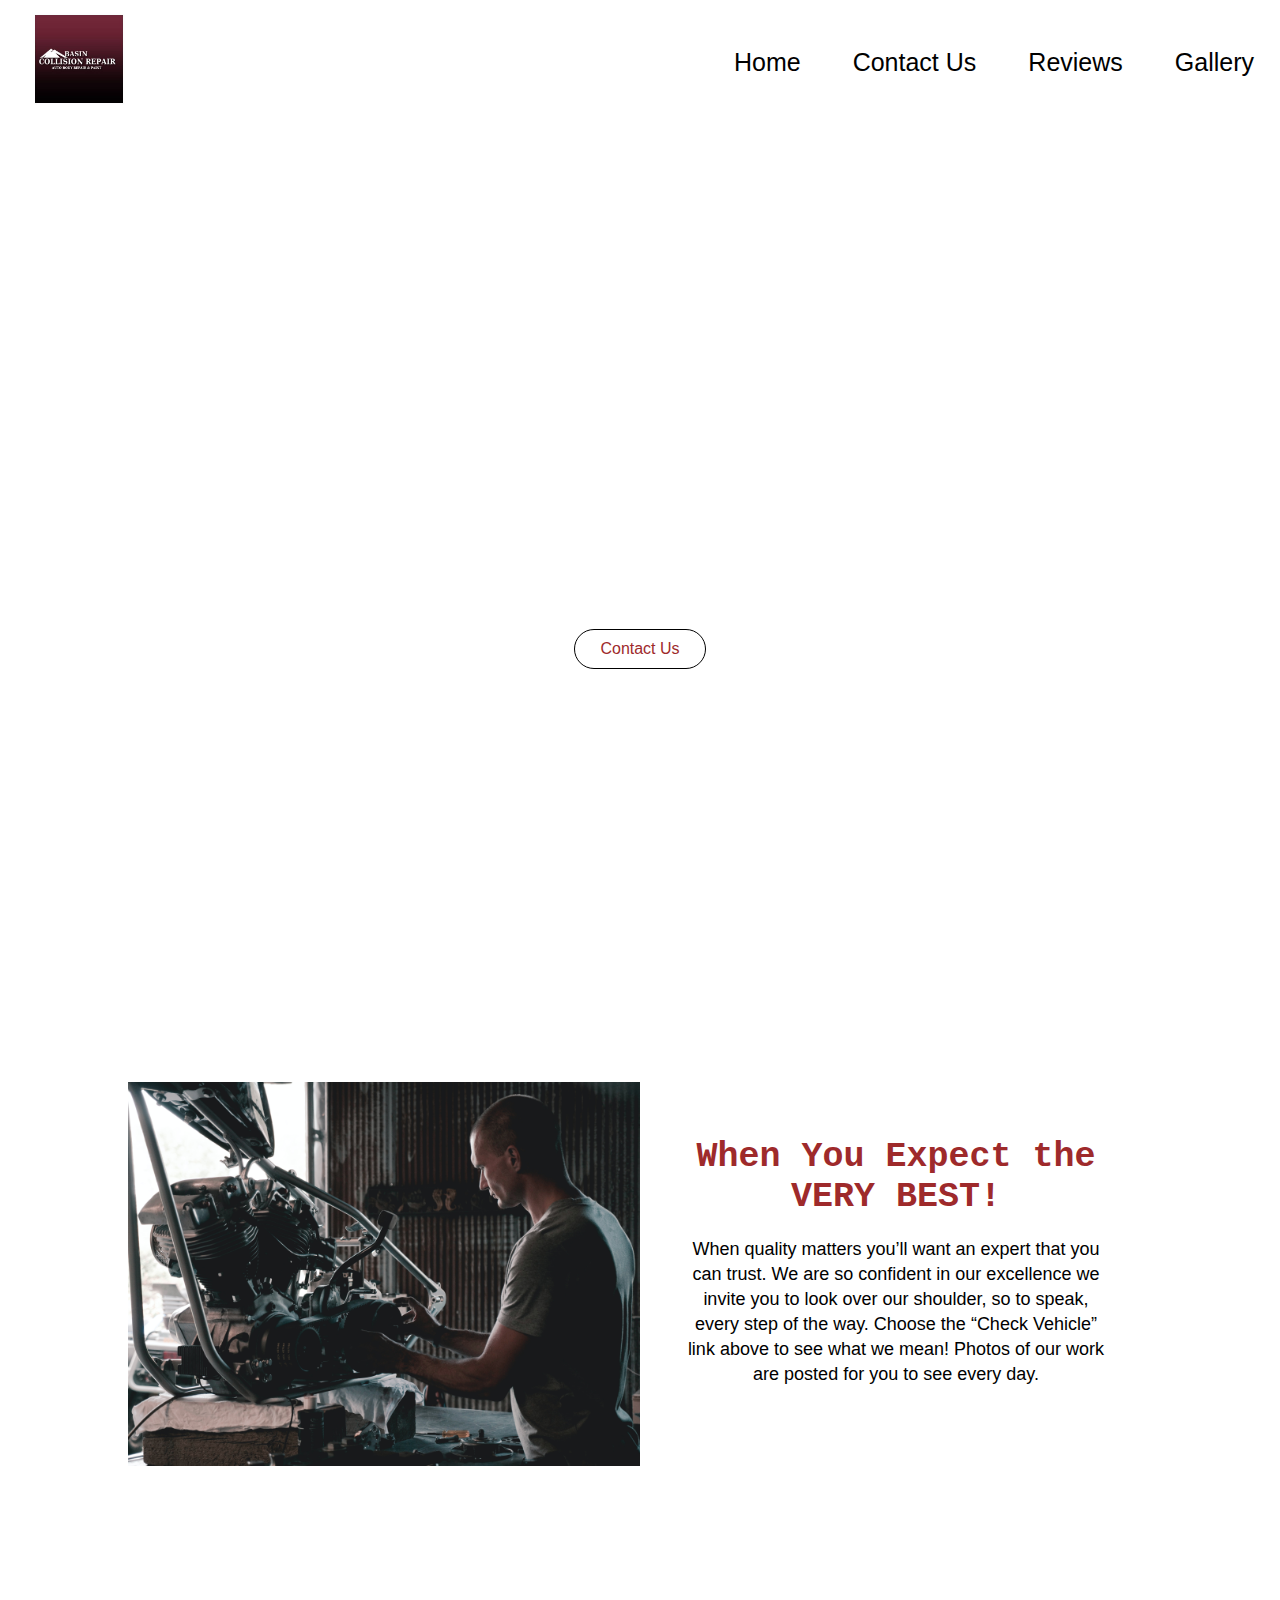
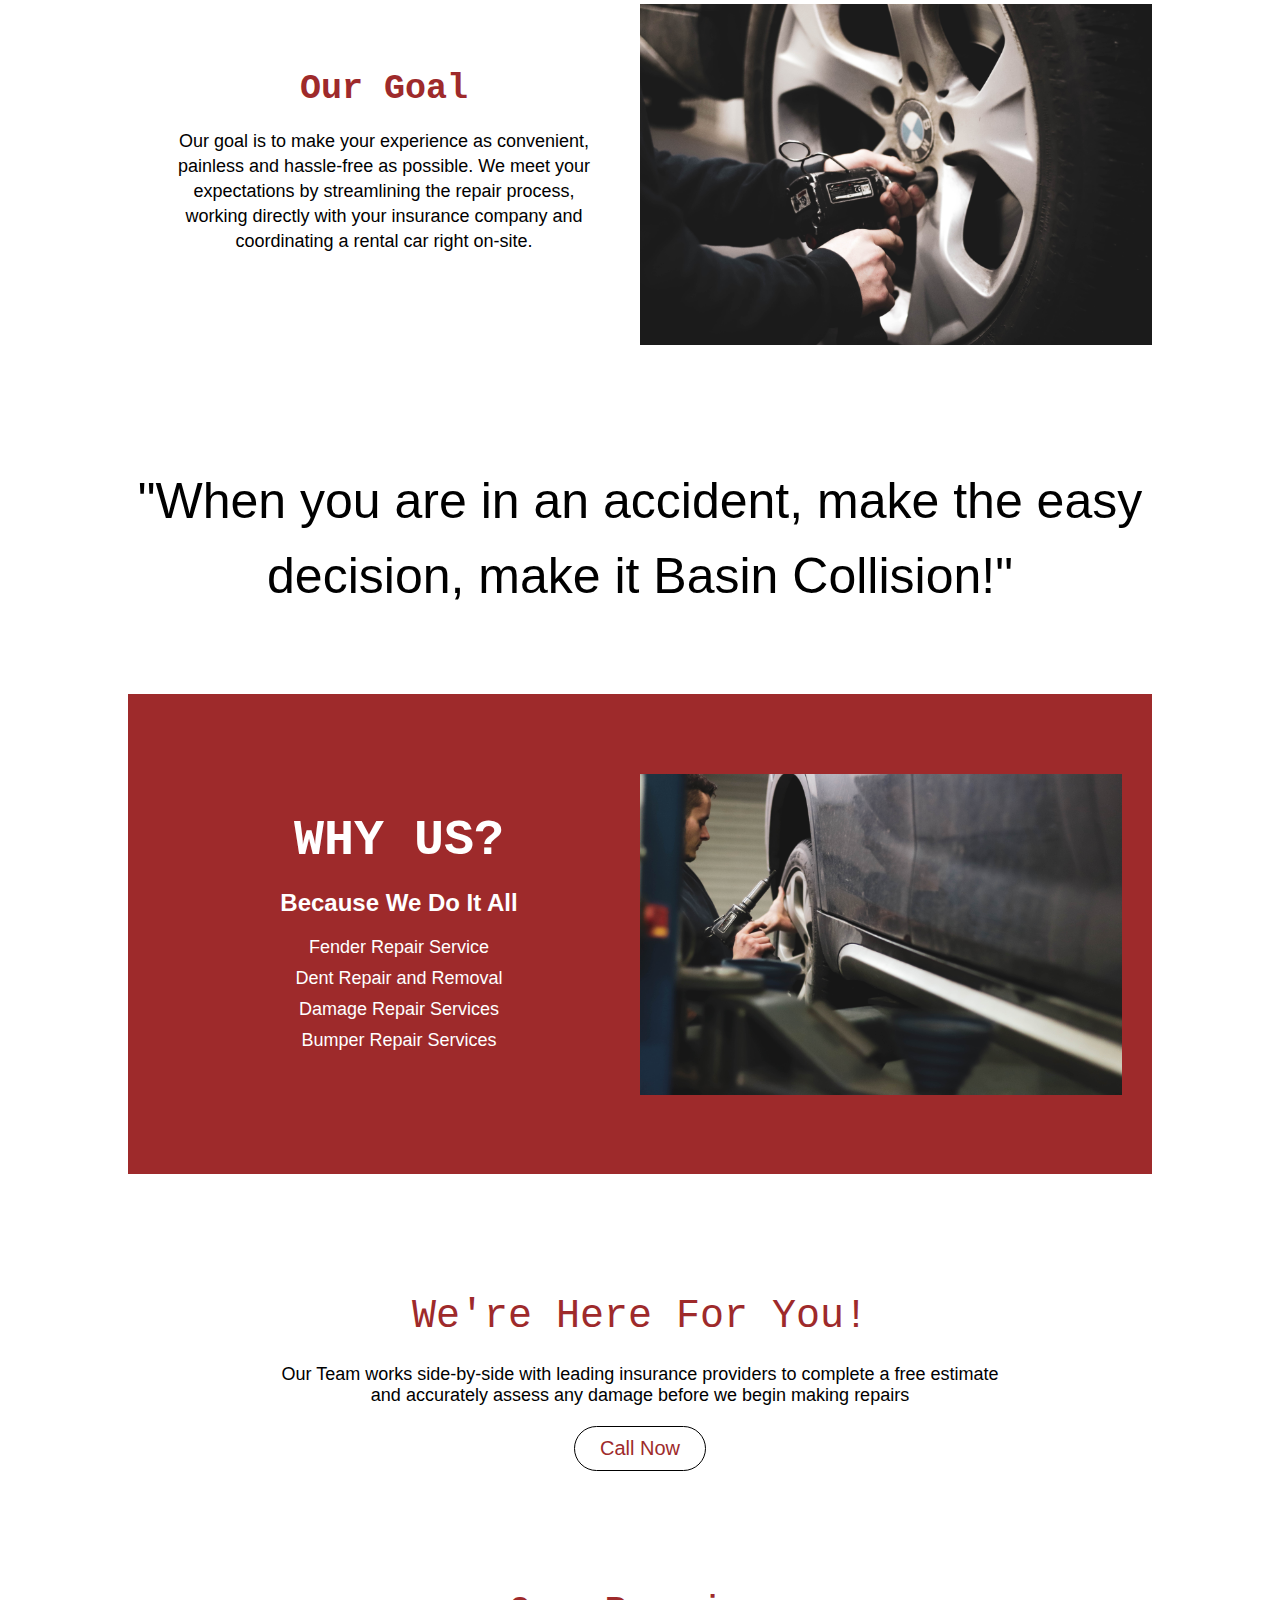
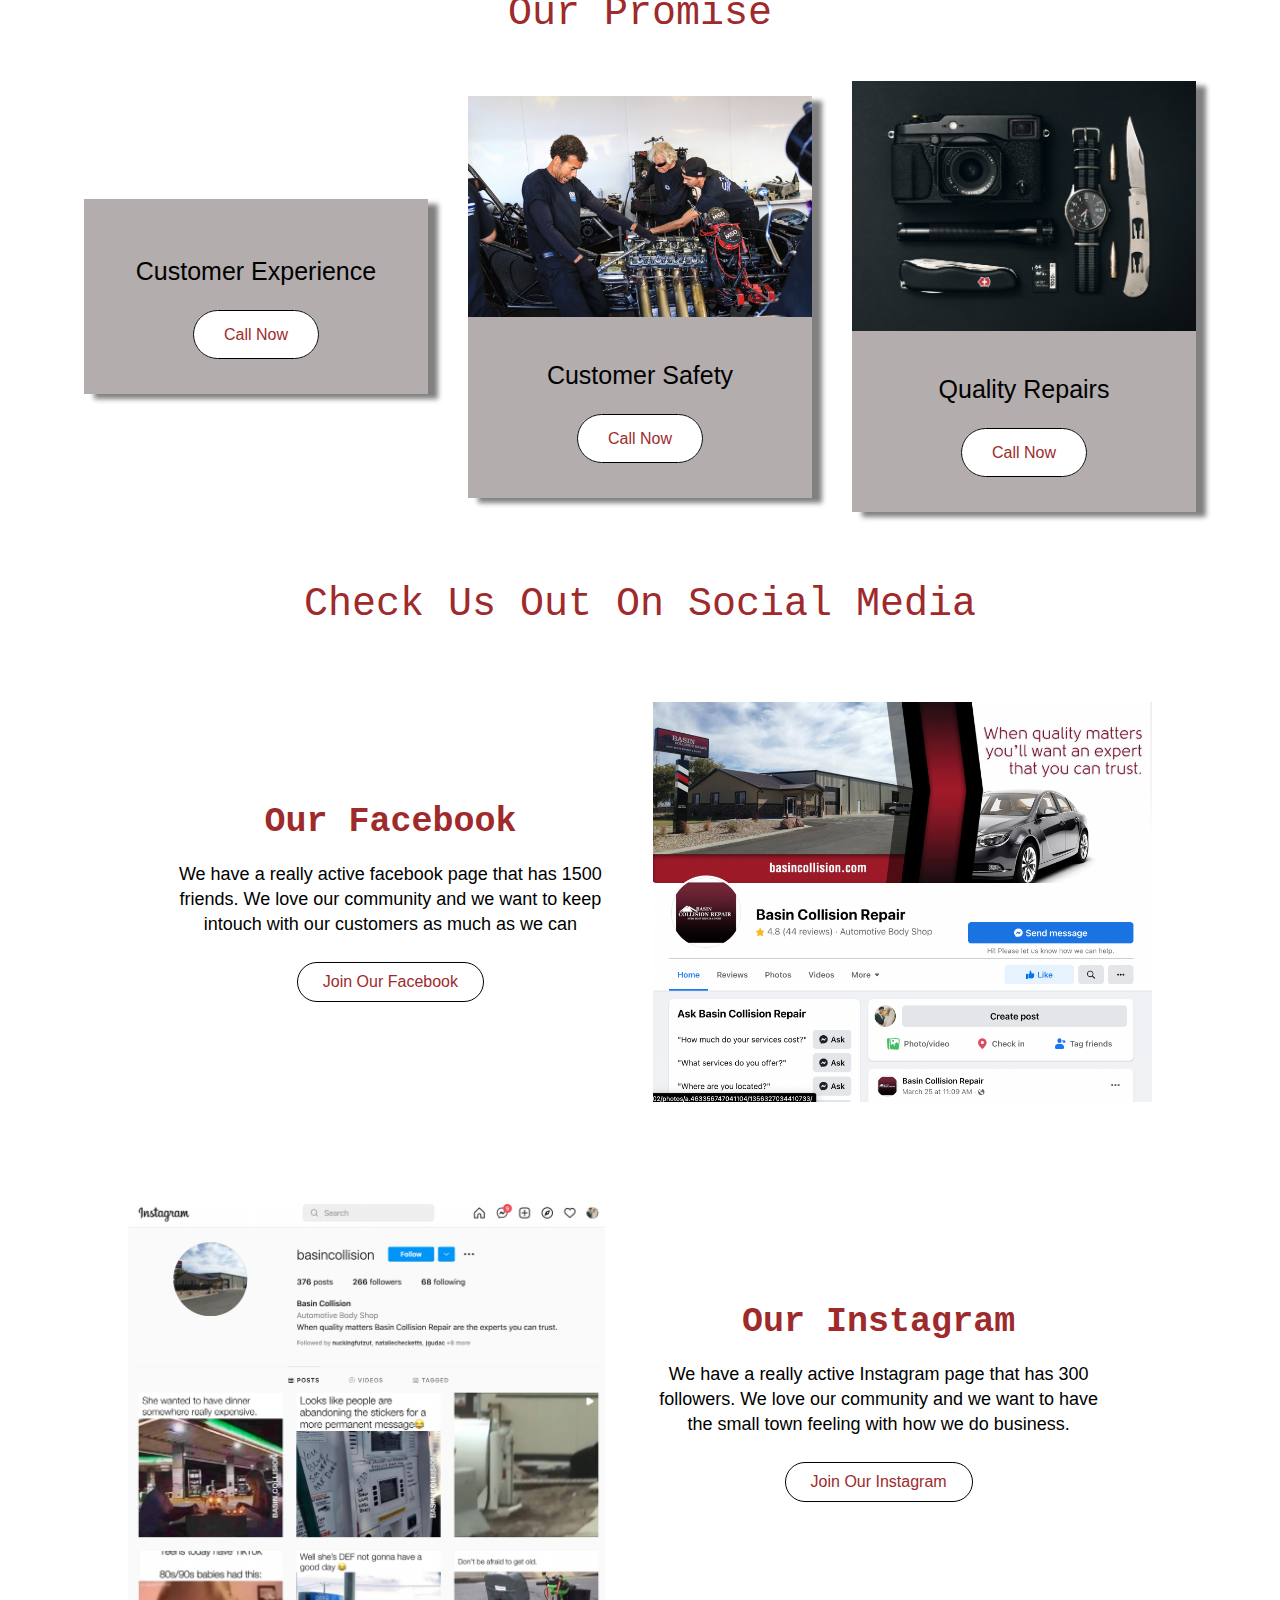
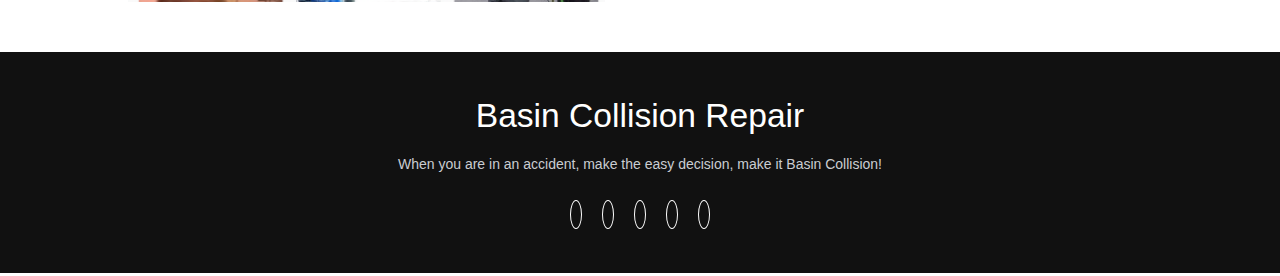
==== commit fa5cdfa5: "finished new color" ====
--- a/index.html
+++ b/index.html
@@ -31,7 +31,6 @@
           <li><a href="./contact.html">Contact Us</a></li>
           <li><a href="./about.html">Reviews</a></li>
           <li><a href="./about.html">Gallery</a></li>
-
         </ul>
       </div>
     </nav>
--- a/style.css
+++ b/style.css
@@ -1,4 +1,8 @@
 @import url(https://fonts.googleapis.com/css?family=Montserrat:400,700);
+
+:root {
+  --main-color: #9E2A2B;
+}
 
 * {
   margin: 0;
@@ -164,7 +168,7 @@
 
 .hero-text a {
   border: 1px solid black;
-  color: rgb(77, 36, 36);
+  color: var(--main-color);
   padding: 10px 25px;
   background-color: white;
   text-decoration: none;
@@ -224,7 +228,7 @@
   color: 2;
   font-size: 35px;
   margin-bottom: 20px;
-  color: rgb(77, 36, 36);
+  color: var(--main-color);
   font-weight: 800;
   text-align: center;
 }
@@ -233,15 +237,15 @@
   font-size: 18px;
   text-align: center;
   line-height: 25px;
+  margin-bottom: 25px;
 }
 
 .curls-text a {
-  margin-top: 25px;
   text-decoration: none;
   padding: 10px 25px;
   border: 1px solid black;
   border-radius: 25px;
-  color: rgb(77, 36, 36);
+  color: var(--main-color);
 }
 
 @media only screen and (max-width: 600px) {
@@ -299,7 +303,7 @@
   width: 80%;
   margin: 40px auto;
   padding: 40px 30px;
-  background-color: rgb(77, 36, 36);
+  background-color: var(--main-color);
 }
 
 .why-text {
@@ -376,7 +380,7 @@
 
 .basin h2 {
   font-family: monospace;
-  color: rgb(77, 36, 36);
+  color: var(--main-color);
   font-size: 40px;
   font-weight: 400;
   margin-bottom: 25px;
@@ -393,7 +397,7 @@
 .basin a {
   font-size: 20px;
   padding: 10px 25px;
-  color: rgb(77, 36, 36);
+  color: var(--main-color);
   background-color: white;
   border: 1px solid black;
   border-radius: 25px;
@@ -407,7 +411,7 @@
 
 .header {
   font-family: monospace;
-  color: rgb(77, 36, 36);
+  color: var(--main-color);
   font-size: 40px;
   font-weight: 400;
   margin-bottom: 25px;
@@ -450,66 +454,10 @@
   border: 1px solid black;
   border-radius: 35px;
   background-color: white;
-  color: rgb(77, 36, 36);
+  color: var(--main-color);
 }
 
 /* Products End */
-
-/* Before and After Start */
-
-.transformation {
-  margin: 40px 0;
-}
-
-.transformation h2 {
-  font-family: monospace;
-  color: rgb(245, 202, 210);
-  font-size: 40px;
-  font-weight: 400;
-  margin-bottom: 25px;
-  text-align: center;
-}
-
-.transformation h4 {
-  font-size: 35px;
-  text-align: center;
-  font-weight: 200;
-}
-
-.transformation-container {
-  display: flex;
-  justify-content: center;
-  align-items: center;
-  width: 100%;
-  margin: 30px auto;
-  flex-wrap: wrap;
-  background-color: rgba(245, 202, 210, 0.698);
-  width: 80%;
-}
-
-.transformation-examples {
-  display: flex;
-  justify-content: center;
-  align-items: center;
-  padding: 30px;
-  overflow: hidden;
-}
-
-.transformation-container img {
-  max-width: 250px;
-  width: 50%;
-  margin: 10px;
-  max-height: 300px;
-  box-shadow: 10px 5px 5px grey;
-}
-
-@media only screen and (max-width: 600px) {
-  .transformation-container {
-    width: 100%;
-  }
-}
-
-/* Before and After End */
 
 /* Footer Responsive Start */
 
@@ -577,7 +525,7 @@
 }
 
 .socials a:hover i {
-  color: rgb(77, 36, 36);
+  color: var(--main-color);
 }
 
 .footer-bottom {
@@ -650,7 +598,8 @@
   text-align: center;
   margin: 40px auto;
   font-size: 40px;
-  color: rgb(77, 36, 36);
+  color: var(--main-color);
+
 }
 
 .contact-me {
@@ -659,7 +608,7 @@
   display: flex;
   text-align: center;
   justify-content: center;
-  background-color: rgb(77, 36, 36);
+  background-color: var(--main-color);
   padding: 50px 0;
   margin-bottom: 40px;
 }
@@ -714,7 +663,7 @@
 .form-text h1 {
   font-size: 35px;
   margin-bottom: 15px;
-  color: rgb(77, 36, 36);
+  color: var(--main-color);
 }
 .form-text h4 {
   margin-bottom: 10px;
@@ -731,35 +680,6 @@
   cursor: pointer;
   color: black;
 }
-/* .form-container {
-  background-image: url(./images/contact-img.avif);
-  background-position: center;
-  background-size: cover;
-  display: flex;
-  justify-content: center;
-  align-items: center;
-}
-
-.form {
-  display: flex;
-  justify-content: center;
-  align-items: center;
-  background-color: black;
-  padding: 30px 20px;
-  border: 1px solid black;
-  border-radius: 20px;
-}
-
-.form label {
-  font-size: 18px;
-}
-
-.form input,
-.form textarea {
-  width: 100%;
-  padding: 10px 20px;
-  border-radius: 25px;
-} */
 
 @media only screen and (max-width: 600px) {
   .contact-me {
@@ -836,7 +756,7 @@
 
 .about-header h1{
   font-size: 35px;
-  color: rgb(77, 36, 36);
+  color: var(--main-color);
   margin: 40px 0 40px 0;
 }
 
